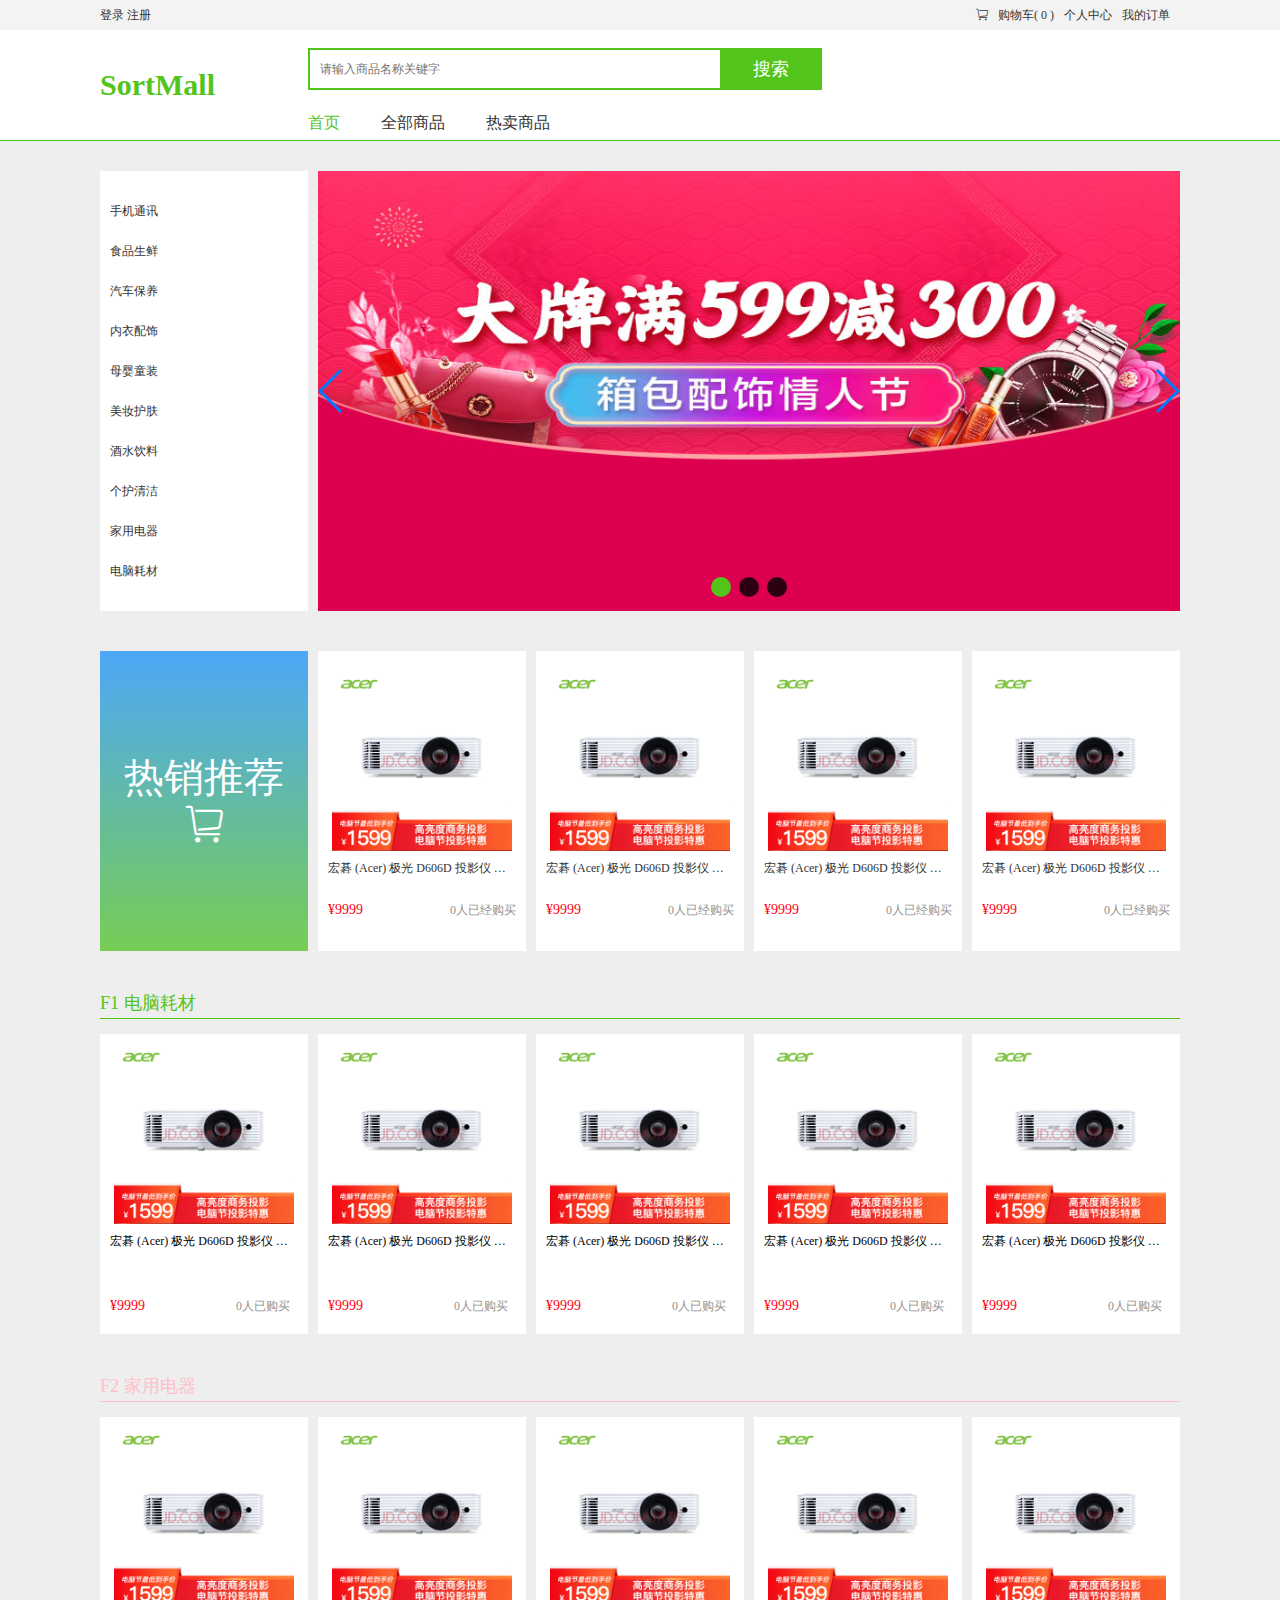
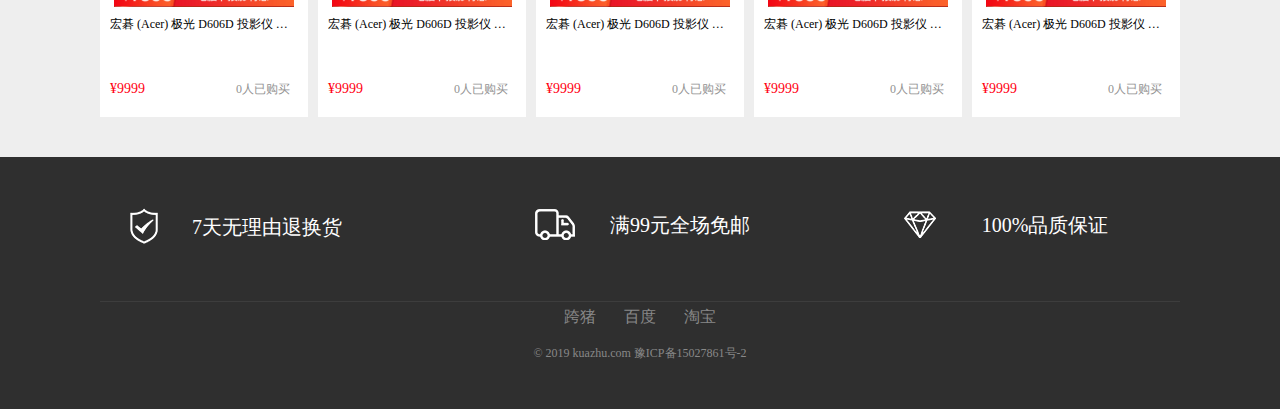
==== index.html @ 1f72d927 "add nothing" ====
<!DOCTYPE html>
<html lang="en">

<head>
    <meta charset="UTF-8">
    <meta name="viewport" content="width=device-width, initial-scale=1.0">
    <title>商城首页</title>
    <link rel="stylesheet" href="./css/rest.css">
    <link rel="stylesheet" href="./css/common.css">
    <link rel="stylesheet" href="./css/index.css">
    <link rel="stylesheet" href="./font_1963752_jyu4aurwv1/iconfont.css">
</head>

<body>
    <!-- 顶部start -->
    <div class="top">
        <div class="topin w">
            <div class="not-login"><a href="#" class="link">登录 </a><a href="#" class="link">注册</a></div>
            <ul class="nav-list">
                <li class="nav-item">
                    <a href="#" class="link"><i class="iconfont shop-car">&#xe619;</i>购物车( <span
                            class="content">0</span> )</a>
                </li>
                <li class="nav-item">
                    <a href="#" class="link">个人中心</a>
                </li>
                <li class="nav-item">
                    <a href="#" class="link">我的订单</a>
                </li>
            </ul>
        </div>
    </div>
    <!-- 顶部end -->
    <!-- 头部start -->
    <div class="head">
        <div class="w">
            <div class="logo clo-1">
                <h1>
                    <a href="#" class="link">SortMall</a>
                </h1>
            </div>
            <div class="head-right clo-4">
                <div class="serach-box clearfix">
                    <div class="search-input"><input type="text" placeholder="请输入商品名称关键字">
                        <div class="search-btn">搜索</div>
                    </div>
                </div>
                <ul class="nav-list">
                    <li class="nav-item">
                        <a href="#" class="link active">首页</a>
                    </li>
                    <li class="nav-item">
                        <a href="#" class="link">全部商品</a>
                    </li>
                    <li class="nav-item">
                        <a href="#" class="link">热卖商品</a>
                    </li>
                </ul>
            </div>

        </div>
    </div>
    <!-- 头部start -->
    <!-- 焦点区域start -->
    <div class="focus w">
        <div class="aside clo-1">
            <ul class="nav-list">
                <li class="nav-item">
                    <a href="#" class="link"> 手机通讯</a>
                </li>
                <li class="nav-item">
                    <a href="#" class="link">食品生鲜 </a>
                </li>
                <li class="nav-item">
                    <a href="#" class="link">汽车保养</a>
                </li>
                <li class="nav-item">
                    <a href="#" class="link">内衣配饰</a>
                </li>
                <li class="nav-item">
                    <a href="#" class="link">母婴童装</a>
                </li>
                <li class="nav-item">
                    <a href="#" class="link">美妆护肤</a>
                </li>
                <li class="nav-item">
                    <a href="#" class="link">酒水饮料</a>
                </li>
                <li class="nav-item">
                    <a href="#" class="link">个护清洁</a>
                </li>
                <li class="nav-item">
                    <a href="#" class="link">家用电器</a>
                </li>
                <li class="nav-item">
                    <a href="#" class="link">电脑耗材</a>
                </li>
            </ul>
        </div>
        <div class="solidshow clo-4">
            <a href="#"><img src="./images/solid1.jpg" alt=""><img src="./images/solid2.jpg" alt=""><img
                    src="./images/solid3.jpg" alt=""></a>
            <div class="prev"></div>
            <div class="next"></div>
            <div class="box"><span class="active"></span><span></span><span></span></div>
        </div>
    </div>
    <!-- 焦点区域end -->
    <!-- 热销区域start -->
    <div class="hot w">
        <div class="hot-left clo-1">
            <h2>热销推荐</h2>
            <i class="iconfont shop-car">&#xe619;</i>
        </div>
        <ul class="product-list clo-4">
            <li class="product-item clo-1">
                <a href="#" class=""><img src="./images/acer.jpg" alt="">
                    <p class="product-name">宏碁 (Acer) 极光 D606D 投影仪 投影机办公（普清 3500流明 标配HDMI 梯形校正 商用机皇新升级 白天直投）
                    </p>
                    <p class="product-price-box"><span class="product-price">&yen;9999</span><span
                            class="product-num">0人已经购买</span></p>
                </a>
            </li>
            <li class="product-item clo-1">
                <a href="#" class=""><img src="./images/acer.jpg" alt="">
                    <p class="product-name">宏碁 (Acer) 极光 D606D 投影仪 投影机办公（普清 3500流明 标配HDMI 梯形校正 商用机皇新升级 白天直投）
                    </p>
                    <p class="product-price-box"><span class="product-price">&yen;9999</span><span
                            class="product-num">0人已经购买</span></p>
                </a>
            </li>
            <li class="product-item clo-1">
                <a href="#" class=""><img src="./images/acer.jpg" alt="">
                    <p class="product-name">宏碁 (Acer) 极光 D606D 投影仪 投影机办公（普清 3500流明 标配HDMI 梯形校正 商用机皇新升级 白天直投）
                    </p>
                    <p class="product-price-box"><span class="product-price">&yen;9999</span><span
                            class="product-num">0人已经购买</span></p>
                </a>
            </li>
            <li class="product-item clo-1">
                <a href="#" class=""><img src="./images/acer.jpg" alt="">
                    <p class="product-name">宏碁 (Acer) 极光 D606D 投影仪 投影机办公（普清 3500流明 标配HDMI 梯形校正 商用机皇新升级 白天直投）
                    </p>
                    <p class="product-price-box"><span class="product-price">&yen;9999</span><span
                            class="product-num">0人已经购买</span></p>
                </a>
            </li>
        </ul>
    </div>
    <!-- 热销区域end -->
    <!-- 楼层区域start -->
    <div class="floor w clearfix">
        <div class="f1 clearfix f">
            <div class="floor-title">
                <a href="#" class="link">
                    <h2>F1 电脑耗材</h2>
                </a>
            </div>
            <ul class="floor-list ">
                <li class="floor-item clo-1">
                    <a href="#"><img src="./images/acer.jpg" alt=""></a>
                    <p class="product-name">宏碁 (Acer) 极光 D606D 投影仪 投影机办公（普清 3500流明 标配HDMI 梯形校正 商用机皇新升级 白天直投）</p>
                    <p class="product-price-box"><span class="product-price">&yen;9999</span><span
                            class="product-num">0人已购买</span></p>
                </li>
                <li class="floor-item clo-1">
                    <a href="#"><img src="./images/acer.jpg" alt=""></a>
                    <p class="product-name">宏碁 (Acer) 极光 D606D 投影仪 投影机办公（普清 3500流明 标配HDMI 梯形校正 商用机皇新升级 白天直投）</p>
                    <p class="product-price-box"><span class="product-price">&yen;9999</span><span
                            class="product-num">0人已购买</span></p>
                </li>
                <li class="floor-item clo-1">
                    <a href="#"><img src="./images/acer.jpg" alt=""></a>
                    <p class="product-name">宏碁 (Acer) 极光 D606D 投影仪 投影机办公（普清 3500流明 标配HDMI 梯形校正 商用机皇新升级 白天直投）</p>
                    <p class="product-price-box"><span class="product-price">&yen;9999</span><span
                            class="product-num">0人已购买</span></p>
                </li>
                <li class="floor-item clo-1">
                    <a href="#"><img src="./images/acer.jpg" alt=""></a>
                    <p class="product-name">宏碁 (Acer) 极光 D606D 投影仪 投影机办公（普清 3500流明 标配HDMI 梯形校正 商用机皇新升级 白天直投）</p>
                    <p class="product-price-box"><span class="product-price">&yen;9999</span><span
                            class="product-num">0人已购买</span></p>
                </li>
                <li class="floor-item clo-1">
                    <a href="#"><img src="./images/acer.jpg" alt=""></a>
                    <p class="product-name">宏碁 (Acer) 极光 D606D 投影仪 投影机办公（普清 3500流明 标配HDMI 梯形校正 商用机皇新升级 白天直投）</p>
                    <p class="product-price-box"><span class="product-price">&yen;9999</span><span
                            class="product-num">0人已购买</span></p>
                </li>
            </ul>
        </div>
        <div class="f2 f">
            <div class="floor-title">
                <a href="#" class="link">
                    <h2>F2 家用电器</h2>
                </a>
            </div>
            <ul class="floor-list ">
                <li class="floor-item clo-1">
                    <a href="#"><img src="./images/acer.jpg" alt=""></a>
                    <p class="product-name">宏碁 (Acer) 极光 D606D 投影仪 投影机办公（普清 3500流明 标配HDMI 梯形校正 商用机皇新升级 白天直投）</p>
                    <p class="product-price-box"><span class="product-price">&yen;9999</span><span
                            class="product-num">0人已购买</span></p>
                </li>
                <li class="floor-item clo-1">
                    <a href="#"><img src="./images/acer.jpg" alt=""></a>
                    <p class="product-name">宏碁 (Acer) 极光 D606D 投影仪 投影机办公（普清 3500流明 标配HDMI 梯形校正 商用机皇新升级 白天直投）</p>
                    <p class="product-price-box"><span class="product-price">&yen;9999</span><span
                            class="product-num">0人已购买</span></p>
                </li>
                <li class="floor-item clo-1">
                    <a href="#"><img src="./images/acer.jpg" alt=""></a>
                    <p class="product-name">宏碁 (Acer) 极光 D606D 投影仪 投影机办公（普清 3500流明 标配HDMI 梯形校正 商用机皇新升级 白天直投）</p>
                    <p class="product-price-box"><span class="product-price">&yen;9999</span><span
                            class="product-num">0人已购买</span></p>
                </li>
                <li class="floor-item clo-1">
                    <a href="#"><img src="./images/acer.jpg" alt=""></a>
                    <p class="product-name">宏碁 (Acer) 极光 D606D 投影仪 投影机办公（普清 3500流明 标配HDMI 梯形校正 商用机皇新升级 白天直投）</p>
                    <p class="product-price-box"><span class="product-price">&yen;9999</span><span
                            class="product-num">0人已购买</span></p>
                </li>
                <li class="floor-item clo-1">
                    <a href="#"><img src="./images/acer.jpg" alt=""></a>
                    <p class="product-name">宏碁 (Acer) 极光 D606D 投影仪 投影机办公（普清 3500流明 标配HDMI 梯形校正 商用机皇新升级 白天直投）</p>
                    <p class="product-price-box"><span class="product-price">&yen;9999</span><span
                            class="product-num">0人已购买</span></p>
                </li>
            </ul>
        </div>
    </div>
    <!-- 楼层区域end -->
    <!-- 底部区域start -->
    <div class="footer">
        <div class="wrap w">
            <div class="wrap-top"><span class="icon1">7天无理由退换货</span><span class="icon2">满99元全场免邮</span><span
                    class="icon3">100%品质保证</span></div>
            <div class="wrap-bottom">
                <div class="links">
                    <a href="#" class="link">跨猪</a>
                    <a href="#" class="link">百度</a>
                    <a href="#" class="link">淘宝</a>
                </div>
                <div class="copyright">
                    © 2019 kuazhu.com 豫ICP备15027861号-2
                </div>
            </div>
        </div>
    </div>
    <!-- 底部区域end -->
</body>

</html>
---- css/rest.css ----
html {
    color: #000;
    background: #FFF
}

body,
div,
dl,
dt,
dd,
ul,
ol,
li,
h1,
h2,
h3,
h4,
h5,
h6,
pre,
code,
form,
fieldset,
legend,
input,
textarea,
p,
blockquote,
th,
td {
    margin: 0;
    padding: 0
}

table {
    border-collapse: collapse;
    border-spacing: 0
}

fieldset,
img {
    border: 0
}

address,
caption,
cite,
code,
dfn,
em,
strong,
th,
var {
    font-style: normal;
    font-weight: normal
}

ol,
ul {
    list-style: none
}

caption,
th {
    text-align: left
}

h1,
h2,
h3,
h4,
h5,
h6 {
    font-size: 100%;
    font-weight: normal
}

q:before,
q:after {
    content: ''
}

abbr,
acronym {
    border: 0;
    font-variant: normal
}

sup {
    vertical-align: text-top
}

sub {
    vertical-align: text-bottom
}

input,
textarea,
select {
    font-family: inherit;
    font-size: inherit;
    font-weight: inherit
}

input,
textarea,
select {
    *font-size: 100%
}

legend {
    color: #000
}

#yui3-css-stamp.cssreset {
    display: none
}
---- css/common.css ----
/* 版心 */

.w {
    margin: 0 auto;
    width: 1080px;
}

.clearfix::after {
    content: '';
    display: block;
    height: 0;
    clear: both;
    visibility: hidden;
}

.clearfix {
    *zoom: 1;
}
/* 背景色 */

body {
    background-color: #eeeeee;
    font-size: 12px;
}


/* 链接a的样式 */

.link {
    color: #333333;
    text-decoration: none;
}

.link:hover {
    color: #1890ff;
}

.clo-1 {
    width: 208px;
}

.clo-gap {
    margin-left: 10px;
}

.clo-4 {
    width: 862px;
}
---- css/index.css ----
/* 顶部start */

.top {
    height: 30px;
    line-height: 30px;
    background-color: #f3f3f3;
}

.top .not-login {
    float: left;
}

.top .nav-list {
    float: right;
}

.top .nav-list .nav-item {
    float: left;
    margin-right: 10px;
}

.top .nav-list .nav-item .shop-car {
    margin-right: 10px;
    font-size: 12px;
}


/* 顶部end */


/* 头部start  */

.head {
    height: 110px;
    border-bottom: 1px solid #52c41a;
    background-color: #fff;
}

.head .logo {
    float: left;
    line-height: 110px;
}

.head .logo h1 {
    height: 110px;
}

.head .logo h1 a {
    font-size: 30px;
    font-weight: bold;
    color: #52c41a;
}

.head .head-right {
    float: left;
    height: 110px;
}

.head .serach-box {
    margin-top: 18px;
    width: 514px;
    height: 42px;
}

.head .serach-box .search-input input {
    float: left;
    padding-left: 10px;
    width: 400px;
    height: 38px;
    border: 2px solid #52c41a;
    border-right: 0;
    outline: none;
}

.head .serach-box .search-input .search-btn {
    float: right;
    width: 102px;
    height: 42px;
    line-height: 42px;
    font-size: 18px;
    text-align: center;
    color: #fff;
    background-color: #52c41a;
    cursor: pointer;
}

.head .serach-box .search-input .search-btn:hover {
    opacity: .6;
}

.head .nav-list .nav-item {
    float: left;
    margin-top: 23px;
    margin-right: 41px;
}
.head .nav-list .nav-item .active{
    color: #52c41a;
}
.head .nav-list .nav-item a {
    font-size: 16px;
    color: #333333;
}


/* 头部end  */


/* 焦点区域start */

.focus {
    margin-top: 30px;
    height: 440px;
    box-sizing: border-box;
    overflow: hidden;
}

.focus .aside {
    float: left;
    height: 440px;
    background-color: #fff;
}

.focus .aside .nav-list {
    margin-top: 20px;
}

.focus .aside .nav-list .nav-item {
    height: 40px;
    line-height: 40px;
}

.focus .aside .nav-list .nav-item a {
    margin-left: 10px;
}

.focus .aside .nav-list .nav-item:hover {
    background-color: #dddddd;
}

.focus .solidshow {
    position: relative;
    float: right;
    height: 440px;
    background-color: aqua;
}

.focus .solidshow img {
    width: 100%;
    height: 100%;
}

.focus .solidshow .prev {
    position: absolute;
    top: 50%;
    margin-top: -22px;
    left: 0;
    width: 27px;
    height: 44px;
    background-image: url(../images/prev.svg);
    cursor: pointer;
}

.focus .solidshow .next {
    position: absolute;
    top: 50%;
    margin-top: -22px;
    right: 0;
    width: 27px;
    height: 44px;
    background-image: url(../images/next.svg);
    cursor: pointer;
}

.focus .solidshow .box {
    position: absolute;
    left: 50%;
    margin-left: -42px;
    bottom: 10px;
    width: 84px;
    height: 24px;
}

.focus .solidshow .box span {
    display: inline-block;
    margin: 0 4px;
    width: 20px;
    height: 20px;
    border-radius: 50%;
    /* background-color: royalblue; */
    background-color: rgba(0, 0, 0, .8);
    cursor: pointer;
}

.focus .solidshow .box .active {
    background-color: #52c41a;
}


/* 焦点区域end */


/* 热销区域start */

.hot {
    margin-top: 40px;
    height: 300px;
    margin-bottom: 40px;
}

.hot .hot-left {
    float: left;
    height: 300px;
    text-align: center;
    background-image: linear-gradient(#4ea7f7, #77cd54);
    cursor: pointer;
}

.hot .hot-left h2 {
    margin-top: 99px;
    font-size: 40px;
    color: #fff;
}

.hot .hot-left .shop-car {
    font-size: 37px;
    color: #fff;
}

.hot .product-list {
    float: left;
    margin-left: 10px;
    text-align: center;
    height: 300px;
}

.hot .product-list .product-item {
    float: left;
    margin-right: 10px;
    padding: 20px 10px;
    height: 300px;
    box-sizing: border-box;
    background-color: #fff;
    transition: all 0.3s;
}

.hot .product-list .product-item:hover {
    box-shadow: 0 2px 8px rgba(0, 0, 0, 0.15);
}

.hot .product-list .product-item:last-child {
    margin-right: 0;
}

.hot .product-list a {
    text-decoration: none;
    color: #333333;
}

.hot .product-list img {
    width: 180px;
    height: 180px;
}

.hot .product-list .product-name {
    margin-top: 5px;
    width: 180px;
    white-space: nowrap;
    overflow: hidden;
    text-overflow: ellipsis;
}

.hot .product-list .product-price-box {
    margin-top: 25px;
}

.hot .product-list .product-price-box .product-price {
    float: left;
    font-size: 14px;
    color: #ff0011;
}

.hot .product-list .product-price-box .product-num {
    float: right;
    font-size: 12px;
    color: #929292;
}


/* 热销区域end */


/* 楼层区域start */

.floor {
    margin-bottom: 40px;
}

.floor .f1,
.floor .f2 {
    margin-bottom: 40px;
}

.floor .floor-title h2 {
    margin-bottom: 15px;
    height: 27px;
    font-size: 18px;
}

.floor .f:nth-child(odd) h2 {
    color: #52c41a;
    border-bottom: 1px solid #52c41a;
}

.floor .f:nth-child(even) h2 {
    color: pink;
    border-bottom: 1px solid pink;
}

.floor .floor-list .floor-item {
    float: left;
    margin-right: 10px;
    padding: 10px;
    height: 300px;
    text-align: center;
    box-sizing: border-box;
    background-color: #fff;
}

.floor .floor-list .floor-item:last-child {
    margin-right: 0;
}

.floor .floor-list .floor-item:hover {
    box-shadow: 0 2px 8px rgba(0, 0, 0, 0.15);
}

.floor .floor-list .floor-item img {
    width: 180px;
    height: 180px;
}

.floor .floor-list .floor-item .product-name {
    margin-top: 5px;
    /* margin-left: 5px; */
    height: 40px;
    width: 180px;
    white-space: nowrap;
    text-overflow: ellipsis;
    overflow: hidden;
}

.floor .floor-list .floor-item .product-price-box {
    margin-top: 25px;
    width: 180px;
}

.floor .floor-list .floor-item .product-price-box .product-price {
    float: left;
    font-size: 14px;
    color: #ff0011;
}

.floor .floor-list .floor-item .product-price-box .product-num {
    float: right;
    font-size: 12px;
    color: #929292;
}


/* 楼层区域end */


/* 底部区域start */

.footer {
    height: 252px;
    background-color: #2f2f2f;
}

.footer .wrap .wrap-top {
    position: relative;
    height: 144px;
    font-size: 20px;
    color: #fff;
    border-bottom: 1px solid #3d3d3d;
}

.footer .wrap .wrap-top .icon1 {
    position: absolute;
    padding-left: 32px;
    top: 50%;
    margin-top: -21px;
    left: 30px;
    text-align: center;
    width: 210px;
    height: 39px;
    line-height: 39px;
    background-image: url(../images/icon.png);
    background-repeat: no-repeat;
    background-position: 0 -2px;
}

.footer .wrap .wrap-top .icon2 {
    padding-left: 40px;
    position: absolute;
    top: 50%;
    margin-top: -21px;
    left: 50%;
    margin-left: -105px;
    text-align: center;
    width: 210px;
    height: 34px;
    line-height: 34px;
    background-image: url(../images/icon.png);
    background-repeat: no-repeat;
    background-position: 0 -44px;
}

.footer .wrap .wrap-top .icon3 {
    padding-left: 36px;
    position: absolute;
    top: 50%;
    margin-top: -21px;
    right: 30px;
    text-align: center;
    width: 210px;
    height: 34px;
    line-height: 34px;
    background-image: url(../images/icon.png);
    background-repeat: no-repeat;
    background-position: 0 -84px;
}

.footer .wrap .links {
    margin-top: 5px;
    margin-bottom: 17px;
    text-align: center;
    font-size: 16px;
    overflow: hidden;
}

.footer .wrap .links a {
    margin: 0px 12px;
    color: #888888;
}

.footer .wrap .copyright {
    text-align: center;
    font-size: 12px;
    color: #888888;
}


/* 底部区域end */
---- font_1963752_jyu4aurwv1/iconfont.css ----
@font-face {font-family: "iconfont";
  src: url('iconfont.eot?t=1595653419199'); /* IE9 */
  src: url('iconfont.eot?t=1595653419199#iefix') format('embedded-opentype'), /* IE6-IE8 */
  url('[data-uri]') format('woff2'),
  url('iconfont.woff?t=1595653419199') format('woff'),
  url('iconfont.ttf?t=1595653419199') format('truetype'), /* chrome, firefox, opera, Safari, Android, iOS 4.2+ */
  url('iconfont.svg?t=1595653419199#iconfont') format('svg'); /* iOS 4.1- */
}

.iconfont {
  font-family: "iconfont" !important;
  font-size: 16px;
  font-style: normal;
  -webkit-font-smoothing: antialiased;
  -moz-osx-font-smoothing: grayscale;
}

.icon-loufang:before {
  content: "\e64f";
}

.icon-lajitong:before {
  content: "\e62b";
}

.icon-richscan_icon:before {
  content: "\e661";
}

.icon-dayuhao:before {
  content: "\e626";
}

.icon-xiaoyuhao:before {
  content: "\e628";
}

.icon-chenggong:before {
  content: "\e62f";
}

.icon-zhifubao:before {
  content: "\e68a";
}

.icon-shezhi:before {
  content: "\e60e";
}

.icon-dingwei:before {
  content: "\e627";
}

.icon-shangchuan:before {
  content: "\e604";
}

.icon-zhifubao1:before {
  content: "\e607";
}

.icon-3:before {
  content: "\e648";
}

.icon-shijianzhongbiao:before {
  content: "\e810";
}

.icon-wuliuqiache:before {
  content: "\e820";
}

.icon-suo:before {
  content: "\e644";
}

.icon-fl-renyuan:before {
  content: "\e625";
}

.icon-lv_zuanshi:before {
  content: "\e600";
}

.icon-anquandunpai:before {
  content: "\e635";
}

.icon-renminbi:before {
  content: "\e76d";
}

.icon-duanxinguanli:before {
  content: "\e60a";
}

.icon-gou_wu_che2:before {
  content: "\e619";
}

.icon-ding_huabanfuben:before {
  content: "\e61e";
}

.icon-jiantou_xiangshang:before {
  content: "\e6ec";
}
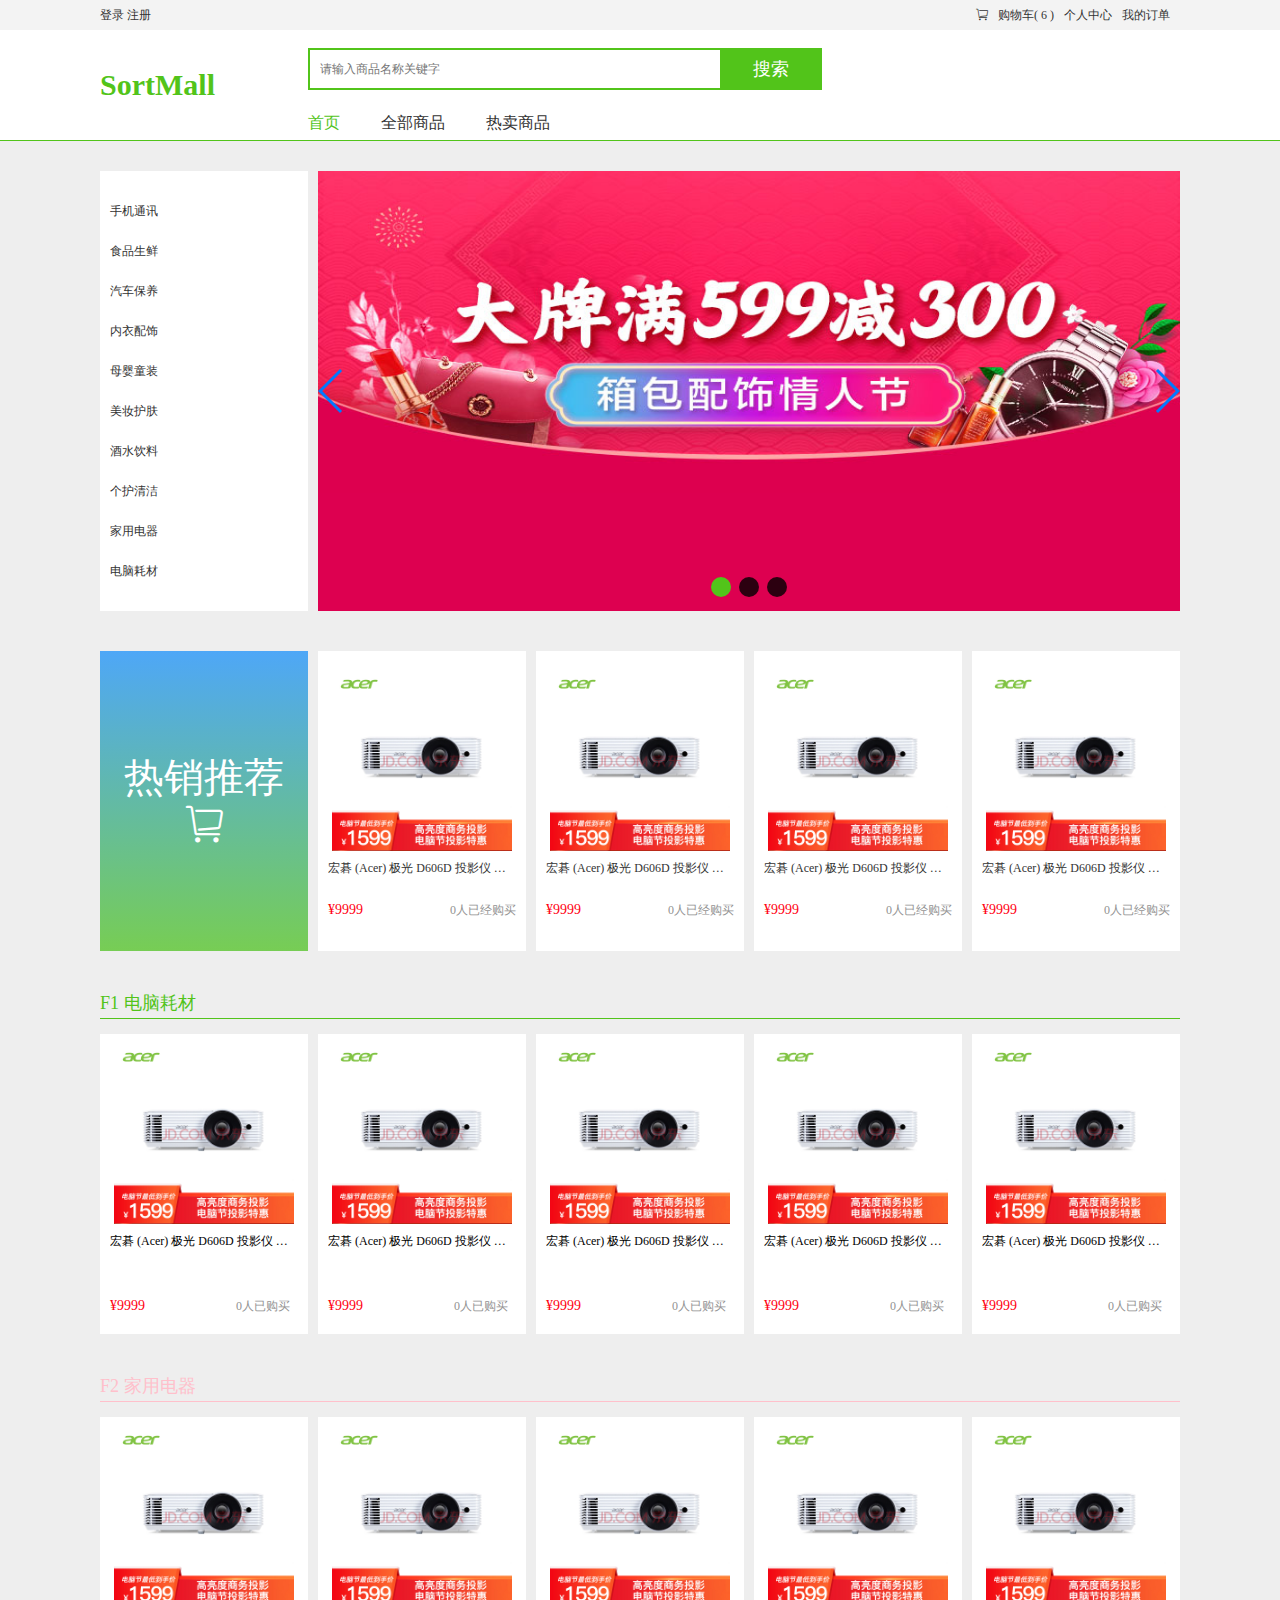
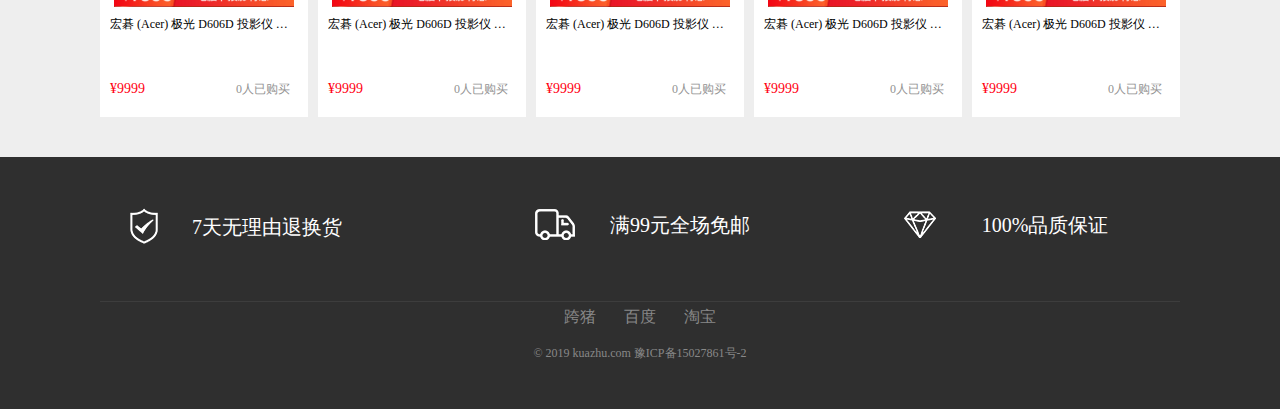
==== commit 550f0192: "add ajax&mock" ====
--- a/index.html
+++ b/index.html
@@ -98,8 +98,7 @@
             </ul>
         </div>
         <div class="solidshow clo-4">
-            <a href="#"><img src="./images/solid1.jpg" alt=""><img src="./images/solid2.jpg" alt=""><img
-                    src="./images/solid3.jpg" alt=""></a>
+            <a href="#"><img src="./images/solid1.jpg" alt=""><img src="./images/solid2.jpg" alt=""><img src="./images/solid3.jpg" alt=""></a>
             <div class="prev"></div>
             <div class="next"></div>
             <div class="box"><span class="active"></span><span></span><span></span></div>
@@ -117,32 +116,28 @@
                 <a href="#" class=""><img src="./images/acer.jpg" alt="">
                     <p class="product-name">宏碁 (Acer) 极光 D606D 投影仪 投影机办公（普清 3500流明 标配HDMI 梯形校正 商用机皇新升级 白天直投）
                     </p>
-                    <p class="product-price-box"><span class="product-price">&yen;9999</span><span
-                            class="product-num">0人已经购买</span></p>
-                </a>
-            </li>
-            <li class="product-item clo-1">
-                <a href="#" class=""><img src="./images/acer.jpg" alt="">
-                    <p class="product-name">宏碁 (Acer) 极光 D606D 投影仪 投影机办公（普清 3500流明 标配HDMI 梯形校正 商用机皇新升级 白天直投）
-                    </p>
-                    <p class="product-price-box"><span class="product-price">&yen;9999</span><span
-                            class="product-num">0人已经购买</span></p>
-                </a>
-            </li>
-            <li class="product-item clo-1">
-                <a href="#" class=""><img src="./images/acer.jpg" alt="">
-                    <p class="product-name">宏碁 (Acer) 极光 D606D 投影仪 投影机办公（普清 3500流明 标配HDMI 梯形校正 商用机皇新升级 白天直投）
-                    </p>
-                    <p class="product-price-box"><span class="product-price">&yen;9999</span><span
-                            class="product-num">0人已经购买</span></p>
-                </a>
-            </li>
-            <li class="product-item clo-1">
-                <a href="#" class=""><img src="./images/acer.jpg" alt="">
-                    <p class="product-name">宏碁 (Acer) 极光 D606D 投影仪 投影机办公（普清 3500流明 标配HDMI 梯形校正 商用机皇新升级 白天直投）
-                    </p>
-                    <p class="product-price-box"><span class="product-price">&yen;9999</span><span
-                            class="product-num">0人已经购买</span></p>
+                    <p class="product-price-box"><span class="product-price">&yen;9999</span><span class="product-num">0人已经购买</span></p>
+                </a>
+            </li>
+            <li class="product-item clo-1">
+                <a href="#" class=""><img src="./images/acer.jpg" alt="">
+                    <p class="product-name">宏碁 (Acer) 极光 D606D 投影仪 投影机办公（普清 3500流明 标配HDMI 梯形校正 商用机皇新升级 白天直投）
+                    </p>
+                    <p class="product-price-box"><span class="product-price">&yen;9999</span><span class="product-num">0人已经购买</span></p>
+                </a>
+            </li>
+            <li class="product-item clo-1">
+                <a href="#" class=""><img src="./images/acer.jpg" alt="">
+                    <p class="product-name">宏碁 (Acer) 极光 D606D 投影仪 投影机办公（普清 3500流明 标配HDMI 梯形校正 商用机皇新升级 白天直投）
+                    </p>
+                    <p class="product-price-box"><span class="product-price">&yen;9999</span><span class="product-num">0人已经购买</span></p>
+                </a>
+            </li>
+            <li class="product-item clo-1">
+                <a href="#" class=""><img src="./images/acer.jpg" alt="">
+                    <p class="product-name">宏碁 (Acer) 极光 D606D 投影仪 投影机办公（普清 3500流明 标配HDMI 梯形校正 商用机皇新升级 白天直投）
+                    </p>
+                    <p class="product-price-box"><span class="product-price">&yen;9999</span><span class="product-num">0人已经购买</span></p>
                 </a>
             </li>
         </ul>
@@ -160,32 +155,27 @@
                 <li class="floor-item clo-1">
                     <a href="#"><img src="./images/acer.jpg" alt=""></a>
                     <p class="product-name">宏碁 (Acer) 极光 D606D 投影仪 投影机办公（普清 3500流明 标配HDMI 梯形校正 商用机皇新升级 白天直投）</p>
-                    <p class="product-price-box"><span class="product-price">&yen;9999</span><span
-                            class="product-num">0人已购买</span></p>
-                </li>
-                <li class="floor-item clo-1">
-                    <a href="#"><img src="./images/acer.jpg" alt=""></a>
-                    <p class="product-name">宏碁 (Acer) 极光 D606D 投影仪 投影机办公（普清 3500流明 标配HDMI 梯形校正 商用机皇新升级 白天直投）</p>
-                    <p class="product-price-box"><span class="product-price">&yen;9999</span><span
-                            class="product-num">0人已购买</span></p>
-                </li>
-                <li class="floor-item clo-1">
-                    <a href="#"><img src="./images/acer.jpg" alt=""></a>
-                    <p class="product-name">宏碁 (Acer) 极光 D606D 投影仪 投影机办公（普清 3500流明 标配HDMI 梯形校正 商用机皇新升级 白天直投）</p>
-                    <p class="product-price-box"><span class="product-price">&yen;9999</span><span
-                            class="product-num">0人已购买</span></p>
-                </li>
-                <li class="floor-item clo-1">
-                    <a href="#"><img src="./images/acer.jpg" alt=""></a>
-                    <p class="product-name">宏碁 (Acer) 极光 D606D 投影仪 投影机办公（普清 3500流明 标配HDMI 梯形校正 商用机皇新升级 白天直投）</p>
-                    <p class="product-price-box"><span class="product-price">&yen;9999</span><span
-                            class="product-num">0人已购买</span></p>
-                </li>
-                <li class="floor-item clo-1">
-                    <a href="#"><img src="./images/acer.jpg" alt=""></a>
-                    <p class="product-name">宏碁 (Acer) 极光 D606D 投影仪 投影机办公（普清 3500流明 标配HDMI 梯形校正 商用机皇新升级 白天直投）</p>
-                    <p class="product-price-box"><span class="product-price">&yen;9999</span><span
-                            class="product-num">0人已购买</span></p>
+                    <p class="product-price-box"><span class="product-price">&yen;9999</span><span class="product-num">0人已购买</span></p>
+                </li>
+                <li class="floor-item clo-1">
+                    <a href="#"><img src="./images/acer.jpg" alt=""></a>
+                    <p class="product-name">宏碁 (Acer) 极光 D606D 投影仪 投影机办公（普清 3500流明 标配HDMI 梯形校正 商用机皇新升级 白天直投）</p>
+                    <p class="product-price-box"><span class="product-price">&yen;9999</span><span class="product-num">0人已购买</span></p>
+                </li>
+                <li class="floor-item clo-1">
+                    <a href="#"><img src="./images/acer.jpg" alt=""></a>
+                    <p class="product-name">宏碁 (Acer) 极光 D606D 投影仪 投影机办公（普清 3500流明 标配HDMI 梯形校正 商用机皇新升级 白天直投）</p>
+                    <p class="product-price-box"><span class="product-price">&yen;9999</span><span class="product-num">0人已购买</span></p>
+                </li>
+                <li class="floor-item clo-1">
+                    <a href="#"><img src="./images/acer.jpg" alt=""></a>
+                    <p class="product-name">宏碁 (Acer) 极光 D606D 投影仪 投影机办公（普清 3500流明 标配HDMI 梯形校正 商用机皇新升级 白天直投）</p>
+                    <p class="product-price-box"><span class="product-price">&yen;9999</span><span class="product-num">0人已购买</span></p>
+                </li>
+                <li class="floor-item clo-1">
+                    <a href="#"><img src="./images/acer.jpg" alt=""></a>
+                    <p class="product-name">宏碁 (Acer) 极光 D606D 投影仪 投影机办公（普清 3500流明 标配HDMI 梯形校正 商用机皇新升级 白天直投）</p>
+                    <p class="product-price-box"><span class="product-price">&yen;9999</span><span class="product-num">0人已购买</span></p>
                 </li>
             </ul>
         </div>
@@ -199,32 +189,27 @@
                 <li class="floor-item clo-1">
                     <a href="#"><img src="./images/acer.jpg" alt=""></a>
                     <p class="product-name">宏碁 (Acer) 极光 D606D 投影仪 投影机办公（普清 3500流明 标配HDMI 梯形校正 商用机皇新升级 白天直投）</p>
-                    <p class="product-price-box"><span class="product-price">&yen;9999</span><span
-                            class="product-num">0人已购买</span></p>
-                </li>
-                <li class="floor-item clo-1">
-                    <a href="#"><img src="./images/acer.jpg" alt=""></a>
-                    <p class="product-name">宏碁 (Acer) 极光 D606D 投影仪 投影机办公（普清 3500流明 标配HDMI 梯形校正 商用机皇新升级 白天直投）</p>
-                    <p class="product-price-box"><span class="product-price">&yen;9999</span><span
-                            class="product-num">0人已购买</span></p>
-                </li>
-                <li class="floor-item clo-1">
-                    <a href="#"><img src="./images/acer.jpg" alt=""></a>
-                    <p class="product-name">宏碁 (Acer) 极光 D606D 投影仪 投影机办公（普清 3500流明 标配HDMI 梯形校正 商用机皇新升级 白天直投）</p>
-                    <p class="product-price-box"><span class="product-price">&yen;9999</span><span
-                            class="product-num">0人已购买</span></p>
-                </li>
-                <li class="floor-item clo-1">
-                    <a href="#"><img src="./images/acer.jpg" alt=""></a>
-                    <p class="product-name">宏碁 (Acer) 极光 D606D 投影仪 投影机办公（普清 3500流明 标配HDMI 梯形校正 商用机皇新升级 白天直投）</p>
-                    <p class="product-price-box"><span class="product-price">&yen;9999</span><span
-                            class="product-num">0人已购买</span></p>
-                </li>
-                <li class="floor-item clo-1">
-                    <a href="#"><img src="./images/acer.jpg" alt=""></a>
-                    <p class="product-name">宏碁 (Acer) 极光 D606D 投影仪 投影机办公（普清 3500流明 标配HDMI 梯形校正 商用机皇新升级 白天直投）</p>
-                    <p class="product-price-box"><span class="product-price">&yen;9999</span><span
-                            class="product-num">0人已购买</span></p>
+                    <p class="product-price-box"><span class="product-price">&yen;9999</span><span class="product-num">0人已购买</span></p>
+                </li>
+                <li class="floor-item clo-1">
+                    <a href="#"><img src="./images/acer.jpg" alt=""></a>
+                    <p class="product-name">宏碁 (Acer) 极光 D606D 投影仪 投影机办公（普清 3500流明 标配HDMI 梯形校正 商用机皇新升级 白天直投）</p>
+                    <p class="product-price-box"><span class="product-price">&yen;9999</span><span class="product-num">0人已购买</span></p>
+                </li>
+                <li class="floor-item clo-1">
+                    <a href="#"><img src="./images/acer.jpg" alt=""></a>
+                    <p class="product-name">宏碁 (Acer) 极光 D606D 投影仪 投影机办公（普清 3500流明 标配HDMI 梯形校正 商用机皇新升级 白天直投）</p>
+                    <p class="product-price-box"><span class="product-price">&yen;9999</span><span class="product-num">0人已购买</span></p>
+                </li>
+                <li class="floor-item clo-1">
+                    <a href="#"><img src="./images/acer.jpg" alt=""></a>
+                    <p class="product-name">宏碁 (Acer) 极光 D606D 投影仪 投影机办公（普清 3500流明 标配HDMI 梯形校正 商用机皇新升级 白天直投）</p>
+                    <p class="product-price-box"><span class="product-price">&yen;9999</span><span class="product-num">0人已购买</span></p>
+                </li>
+                <li class="floor-item clo-1">
+                    <a href="#"><img src="./images/acer.jpg" alt=""></a>
+                    <p class="product-name">宏碁 (Acer) 极光 D606D 投影仪 投影机办公（普清 3500流明 标配HDMI 梯形校正 商用机皇新升级 白天直投）</p>
+                    <p class="product-price-box"><span class="product-price">&yen;9999</span><span class="product-num">0人已购买</span></p>
                 </li>
             </ul>
         </div>
@@ -233,8 +218,7 @@
     <!-- 底部区域start -->
     <div class="footer">
         <div class="wrap w">
-            <div class="wrap-top"><span class="icon1">7天无理由退换货</span><span class="icon2">满99元全场免邮</span><span
-                    class="icon3">100%品质保证</span></div>
+            <div class="wrap-top"><span class="icon1">7天无理由退换货</span><span class="icon2">满99元全场免邮</span><span class="icon3">100%品质保证</span></div>
             <div class="wrap-bottom">
                 <div class="links">
                     <a href="#" class="link">跨猪</a>
@@ -249,5 +233,9 @@
     </div>
     <!-- 底部区域end -->
 </body>
+<script src="./js/utils.js"></script>
+<script src="./libs/mock/mock.js"></script>
+<script src="./mack_data/index.js"></script>
+<script src="./js/index.js"></script>
 
 </html>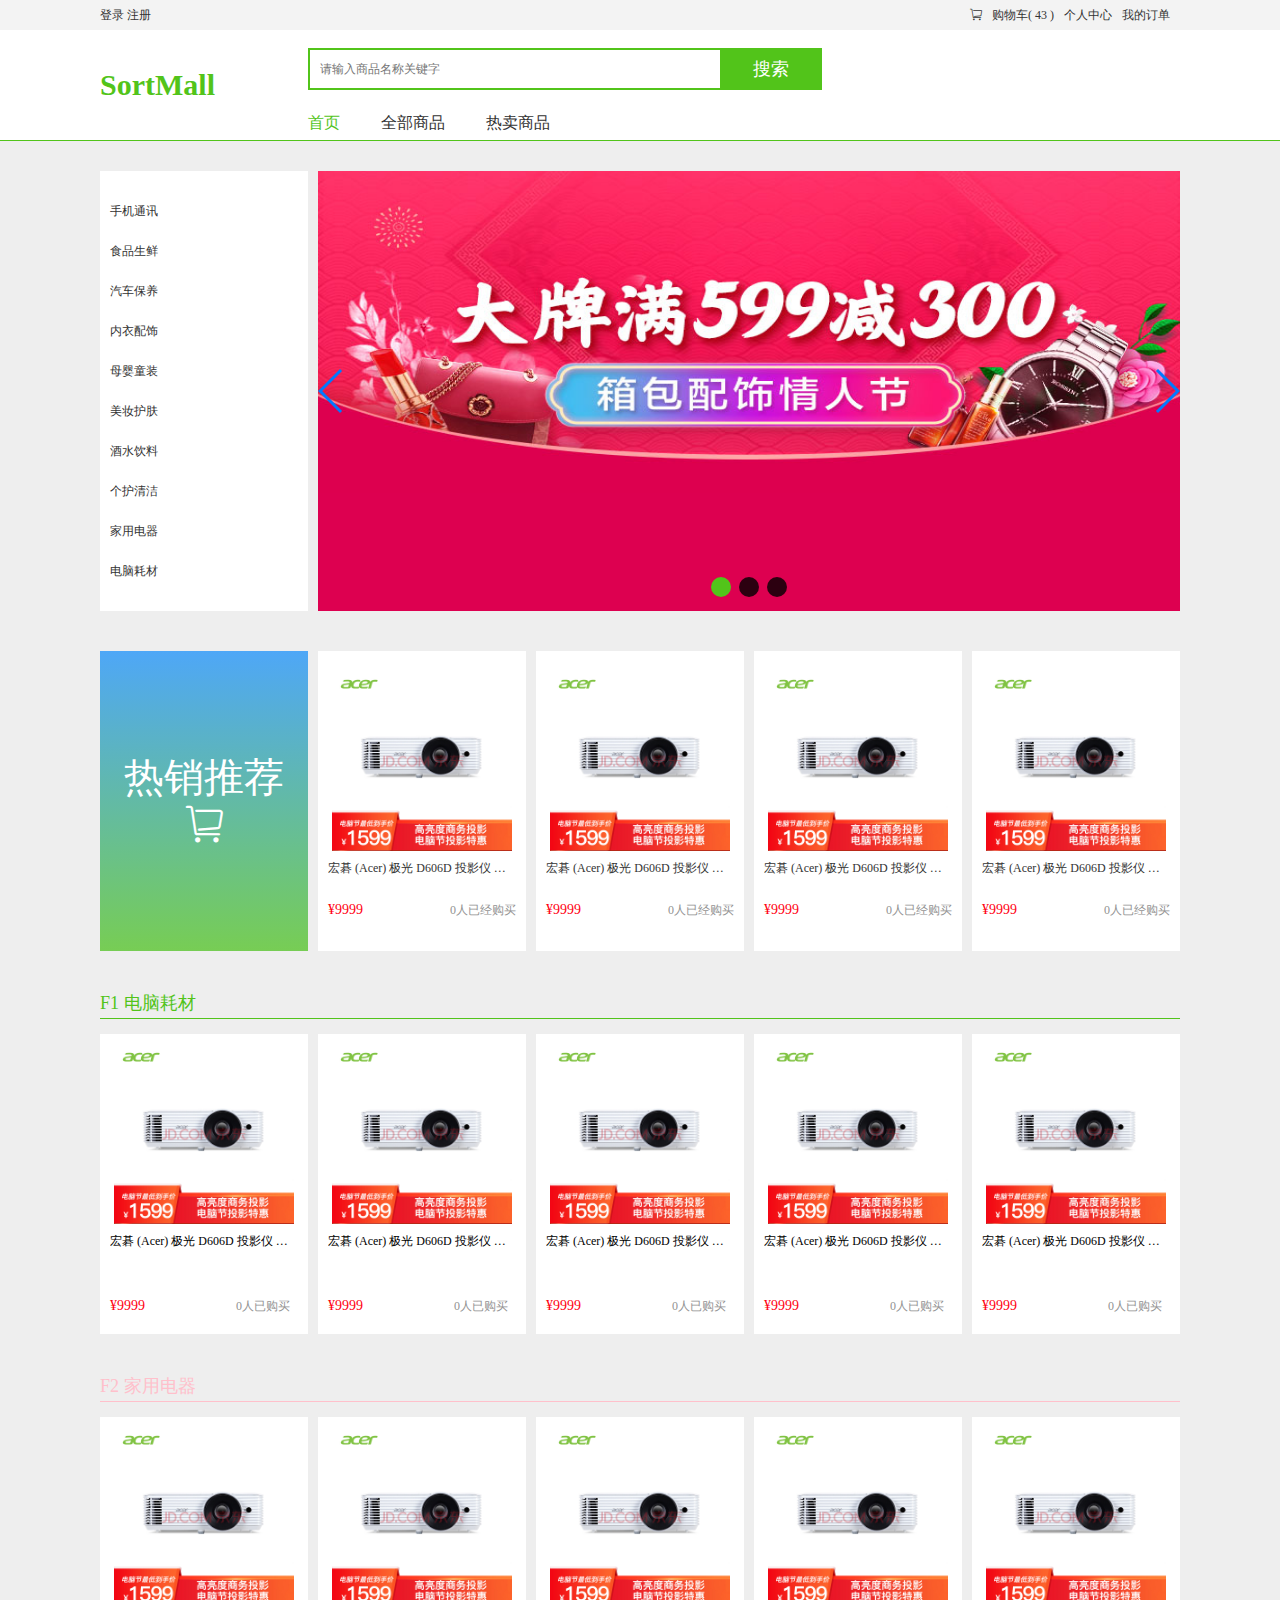
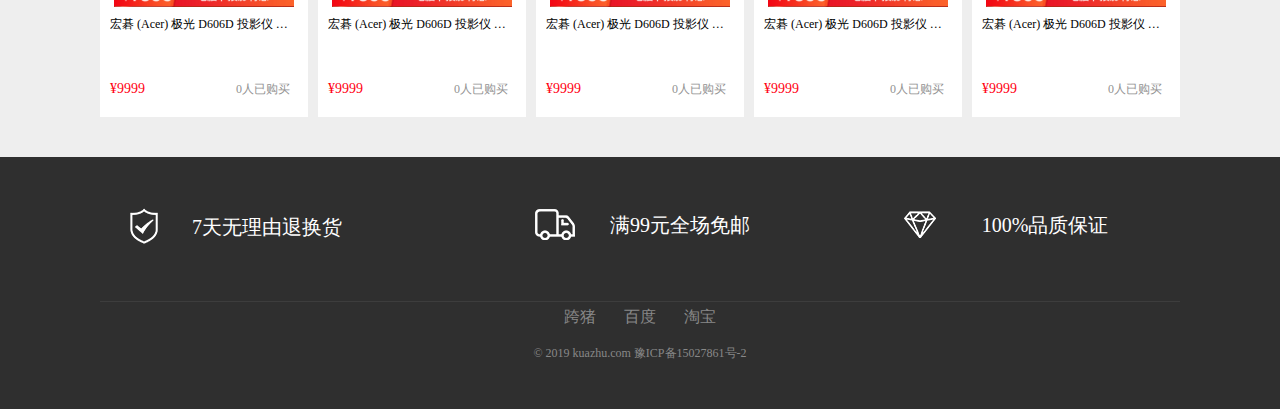
==== commit fcacaffc: "add lunbotudingshi" ====
--- a/index.html
+++ b/index.html
@@ -98,7 +98,8 @@
             </ul>
         </div>
         <div class="solidshow clo-4">
-            <a href="#"><img src="./images/solid1.jpg" alt=""><img src="./images/solid2.jpg" alt=""><img src="./images/solid3.jpg" alt=""></a>
+            <a href="#"><img src="./images/solid1.jpg" alt=""><img src="./images/solid2.jpg" alt=""><img
+                    src="./images/solid3.jpg" alt=""></a>
             <div class="prev"></div>
             <div class="next"></div>
             <div class="box"><span class="active"></span><span></span><span></span></div>
@@ -116,28 +117,32 @@
                 <a href="#" class=""><img src="./images/acer.jpg" alt="">
                     <p class="product-name">宏碁 (Acer) 极光 D606D 投影仪 投影机办公（普清 3500流明 标配HDMI 梯形校正 商用机皇新升级 白天直投）
                     </p>
-                    <p class="product-price-box"><span class="product-price">&yen;9999</span><span class="product-num">0人已经购买</span></p>
-                </a>
-            </li>
-            <li class="product-item clo-1">
-                <a href="#" class=""><img src="./images/acer.jpg" alt="">
-                    <p class="product-name">宏碁 (Acer) 极光 D606D 投影仪 投影机办公（普清 3500流明 标配HDMI 梯形校正 商用机皇新升级 白天直投）
-                    </p>
-                    <p class="product-price-box"><span class="product-price">&yen;9999</span><span class="product-num">0人已经购买</span></p>
-                </a>
-            </li>
-            <li class="product-item clo-1">
-                <a href="#" class=""><img src="./images/acer.jpg" alt="">
-                    <p class="product-name">宏碁 (Acer) 极光 D606D 投影仪 投影机办公（普清 3500流明 标配HDMI 梯形校正 商用机皇新升级 白天直投）
-                    </p>
-                    <p class="product-price-box"><span class="product-price">&yen;9999</span><span class="product-num">0人已经购买</span></p>
-                </a>
-            </li>
-            <li class="product-item clo-1">
-                <a href="#" class=""><img src="./images/acer.jpg" alt="">
-                    <p class="product-name">宏碁 (Acer) 极光 D606D 投影仪 投影机办公（普清 3500流明 标配HDMI 梯形校正 商用机皇新升级 白天直投）
-                    </p>
-                    <p class="product-price-box"><span class="product-price">&yen;9999</span><span class="product-num">0人已经购买</span></p>
+                    <p class="product-price-box"><span class="product-price">&yen;9999</span><span
+                            class="product-num">0人已经购买</span></p>
+                </a>
+            </li>
+            <li class="product-item clo-1">
+                <a href="#" class=""><img src="./images/acer.jpg" alt="">
+                    <p class="product-name">宏碁 (Acer) 极光 D606D 投影仪 投影机办公（普清 3500流明 标配HDMI 梯形校正 商用机皇新升级 白天直投）
+                    </p>
+                    <p class="product-price-box"><span class="product-price">&yen;9999</span><span
+                            class="product-num">0人已经购买</span></p>
+                </a>
+            </li>
+            <li class="product-item clo-1">
+                <a href="#" class=""><img src="./images/acer.jpg" alt="">
+                    <p class="product-name">宏碁 (Acer) 极光 D606D 投影仪 投影机办公（普清 3500流明 标配HDMI 梯形校正 商用机皇新升级 白天直投）
+                    </p>
+                    <p class="product-price-box"><span class="product-price">&yen;9999</span><span
+                            class="product-num">0人已经购买</span></p>
+                </a>
+            </li>
+            <li class="product-item clo-1">
+                <a href="#" class=""><img src="./images/acer.jpg" alt="">
+                    <p class="product-name">宏碁 (Acer) 极光 D606D 投影仪 投影机办公（普清 3500流明 标配HDMI 梯形校正 商用机皇新升级 白天直投）
+                    </p>
+                    <p class="product-price-box"><span class="product-price">&yen;9999</span><span
+                            class="product-num">0人已经购买</span></p>
                 </a>
             </li>
         </ul>
@@ -155,27 +160,32 @@
                 <li class="floor-item clo-1">
                     <a href="#"><img src="./images/acer.jpg" alt=""></a>
                     <p class="product-name">宏碁 (Acer) 极光 D606D 投影仪 投影机办公（普清 3500流明 标配HDMI 梯形校正 商用机皇新升级 白天直投）</p>
-                    <p class="product-price-box"><span class="product-price">&yen;9999</span><span class="product-num">0人已购买</span></p>
-                </li>
-                <li class="floor-item clo-1">
-                    <a href="#"><img src="./images/acer.jpg" alt=""></a>
-                    <p class="product-name">宏碁 (Acer) 极光 D606D 投影仪 投影机办公（普清 3500流明 标配HDMI 梯形校正 商用机皇新升级 白天直投）</p>
-                    <p class="product-price-box"><span class="product-price">&yen;9999</span><span class="product-num">0人已购买</span></p>
-                </li>
-                <li class="floor-item clo-1">
-                    <a href="#"><img src="./images/acer.jpg" alt=""></a>
-                    <p class="product-name">宏碁 (Acer) 极光 D606D 投影仪 投影机办公（普清 3500流明 标配HDMI 梯形校正 商用机皇新升级 白天直投）</p>
-                    <p class="product-price-box"><span class="product-price">&yen;9999</span><span class="product-num">0人已购买</span></p>
-                </li>
-                <li class="floor-item clo-1">
-                    <a href="#"><img src="./images/acer.jpg" alt=""></a>
-                    <p class="product-name">宏碁 (Acer) 极光 D606D 投影仪 投影机办公（普清 3500流明 标配HDMI 梯形校正 商用机皇新升级 白天直投）</p>
-                    <p class="product-price-box"><span class="product-price">&yen;9999</span><span class="product-num">0人已购买</span></p>
-                </li>
-                <li class="floor-item clo-1">
-                    <a href="#"><img src="./images/acer.jpg" alt=""></a>
-                    <p class="product-name">宏碁 (Acer) 极光 D606D 投影仪 投影机办公（普清 3500流明 标配HDMI 梯形校正 商用机皇新升级 白天直投）</p>
-                    <p class="product-price-box"><span class="product-price">&yen;9999</span><span class="product-num">0人已购买</span></p>
+                    <p class="product-price-box"><span class="product-price">&yen;9999</span><span
+                            class="product-num">0人已购买</span></p>
+                </li>
+                <li class="floor-item clo-1">
+                    <a href="#"><img src="./images/acer.jpg" alt=""></a>
+                    <p class="product-name">宏碁 (Acer) 极光 D606D 投影仪 投影机办公（普清 3500流明 标配HDMI 梯形校正 商用机皇新升级 白天直投）</p>
+                    <p class="product-price-box"><span class="product-price">&yen;9999</span><span
+                            class="product-num">0人已购买</span></p>
+                </li>
+                <li class="floor-item clo-1">
+                    <a href="#"><img src="./images/acer.jpg" alt=""></a>
+                    <p class="product-name">宏碁 (Acer) 极光 D606D 投影仪 投影机办公（普清 3500流明 标配HDMI 梯形校正 商用机皇新升级 白天直投）</p>
+                    <p class="product-price-box"><span class="product-price">&yen;9999</span><span
+                            class="product-num">0人已购买</span></p>
+                </li>
+                <li class="floor-item clo-1">
+                    <a href="#"><img src="./images/acer.jpg" alt=""></a>
+                    <p class="product-name">宏碁 (Acer) 极光 D606D 投影仪 投影机办公（普清 3500流明 标配HDMI 梯形校正 商用机皇新升级 白天直投）</p>
+                    <p class="product-price-box"><span class="product-price">&yen;9999</span><span
+                            class="product-num">0人已购买</span></p>
+                </li>
+                <li class="floor-item clo-1">
+                    <a href="#"><img src="./images/acer.jpg" alt=""></a>
+                    <p class="product-name">宏碁 (Acer) 极光 D606D 投影仪 投影机办公（普清 3500流明 标配HDMI 梯形校正 商用机皇新升级 白天直投）</p>
+                    <p class="product-price-box"><span class="product-price">&yen;9999</span><span
+                            class="product-num">0人已购买</span></p>
                 </li>
             </ul>
         </div>
@@ -189,27 +199,32 @@
                 <li class="floor-item clo-1">
                     <a href="#"><img src="./images/acer.jpg" alt=""></a>
                     <p class="product-name">宏碁 (Acer) 极光 D606D 投影仪 投影机办公（普清 3500流明 标配HDMI 梯形校正 商用机皇新升级 白天直投）</p>
-                    <p class="product-price-box"><span class="product-price">&yen;9999</span><span class="product-num">0人已购买</span></p>
-                </li>
-                <li class="floor-item clo-1">
-                    <a href="#"><img src="./images/acer.jpg" alt=""></a>
-                    <p class="product-name">宏碁 (Acer) 极光 D606D 投影仪 投影机办公（普清 3500流明 标配HDMI 梯形校正 商用机皇新升级 白天直投）</p>
-                    <p class="product-price-box"><span class="product-price">&yen;9999</span><span class="product-num">0人已购买</span></p>
-                </li>
-                <li class="floor-item clo-1">
-                    <a href="#"><img src="./images/acer.jpg" alt=""></a>
-                    <p class="product-name">宏碁 (Acer) 极光 D606D 投影仪 投影机办公（普清 3500流明 标配HDMI 梯形校正 商用机皇新升级 白天直投）</p>
-                    <p class="product-price-box"><span class="product-price">&yen;9999</span><span class="product-num">0人已购买</span></p>
-                </li>
-                <li class="floor-item clo-1">
-                    <a href="#"><img src="./images/acer.jpg" alt=""></a>
-                    <p class="product-name">宏碁 (Acer) 极光 D606D 投影仪 投影机办公（普清 3500流明 标配HDMI 梯形校正 商用机皇新升级 白天直投）</p>
-                    <p class="product-price-box"><span class="product-price">&yen;9999</span><span class="product-num">0人已购买</span></p>
-                </li>
-                <li class="floor-item clo-1">
-                    <a href="#"><img src="./images/acer.jpg" alt=""></a>
-                    <p class="product-name">宏碁 (Acer) 极光 D606D 投影仪 投影机办公（普清 3500流明 标配HDMI 梯形校正 商用机皇新升级 白天直投）</p>
-                    <p class="product-price-box"><span class="product-price">&yen;9999</span><span class="product-num">0人已购买</span></p>
+                    <p class="product-price-box"><span class="product-price">&yen;9999</span><span
+                            class="product-num">0人已购买</span></p>
+                </li>
+                <li class="floor-item clo-1">
+                    <a href="#"><img src="./images/acer.jpg" alt=""></a>
+                    <p class="product-name">宏碁 (Acer) 极光 D606D 投影仪 投影机办公（普清 3500流明 标配HDMI 梯形校正 商用机皇新升级 白天直投）</p>
+                    <p class="product-price-box"><span class="product-price">&yen;9999</span><span
+                            class="product-num">0人已购买</span></p>
+                </li>
+                <li class="floor-item clo-1">
+                    <a href="#"><img src="./images/acer.jpg" alt=""></a>
+                    <p class="product-name">宏碁 (Acer) 极光 D606D 投影仪 投影机办公（普清 3500流明 标配HDMI 梯形校正 商用机皇新升级 白天直投）</p>
+                    <p class="product-price-box"><span class="product-price">&yen;9999</span><span
+                            class="product-num">0人已购买</span></p>
+                </li>
+                <li class="floor-item clo-1">
+                    <a href="#"><img src="./images/acer.jpg" alt=""></a>
+                    <p class="product-name">宏碁 (Acer) 极光 D606D 投影仪 投影机办公（普清 3500流明 标配HDMI 梯形校正 商用机皇新升级 白天直投）</p>
+                    <p class="product-price-box"><span class="product-price">&yen;9999</span><span
+                            class="product-num">0人已购买</span></p>
+                </li>
+                <li class="floor-item clo-1">
+                    <a href="#"><img src="./images/acer.jpg" alt=""></a>
+                    <p class="product-name">宏碁 (Acer) 极光 D606D 投影仪 投影机办公（普清 3500流明 标配HDMI 梯形校正 商用机皇新升级 白天直投）</p>
+                    <p class="product-price-box"><span class="product-price">&yen;9999</span><span
+                            class="product-num">0人已购买</span></p>
                 </li>
             </ul>
         </div>
@@ -218,7 +233,8 @@
     <!-- 底部区域start -->
     <div class="footer">
         <div class="wrap w">
-            <div class="wrap-top"><span class="icon1">7天无理由退换货</span><span class="icon2">满99元全场免邮</span><span class="icon3">100%品质保证</span></div>
+            <div class="wrap-top"><span class="icon1">7天无理由退换货</span><span class="icon2">满99元全场免邮</span><span
+                    class="icon3">100%品质保证</span></div>
             <div class="wrap-bottom">
                 <div class="links">
                     <a href="#" class="link">跨猪</a>
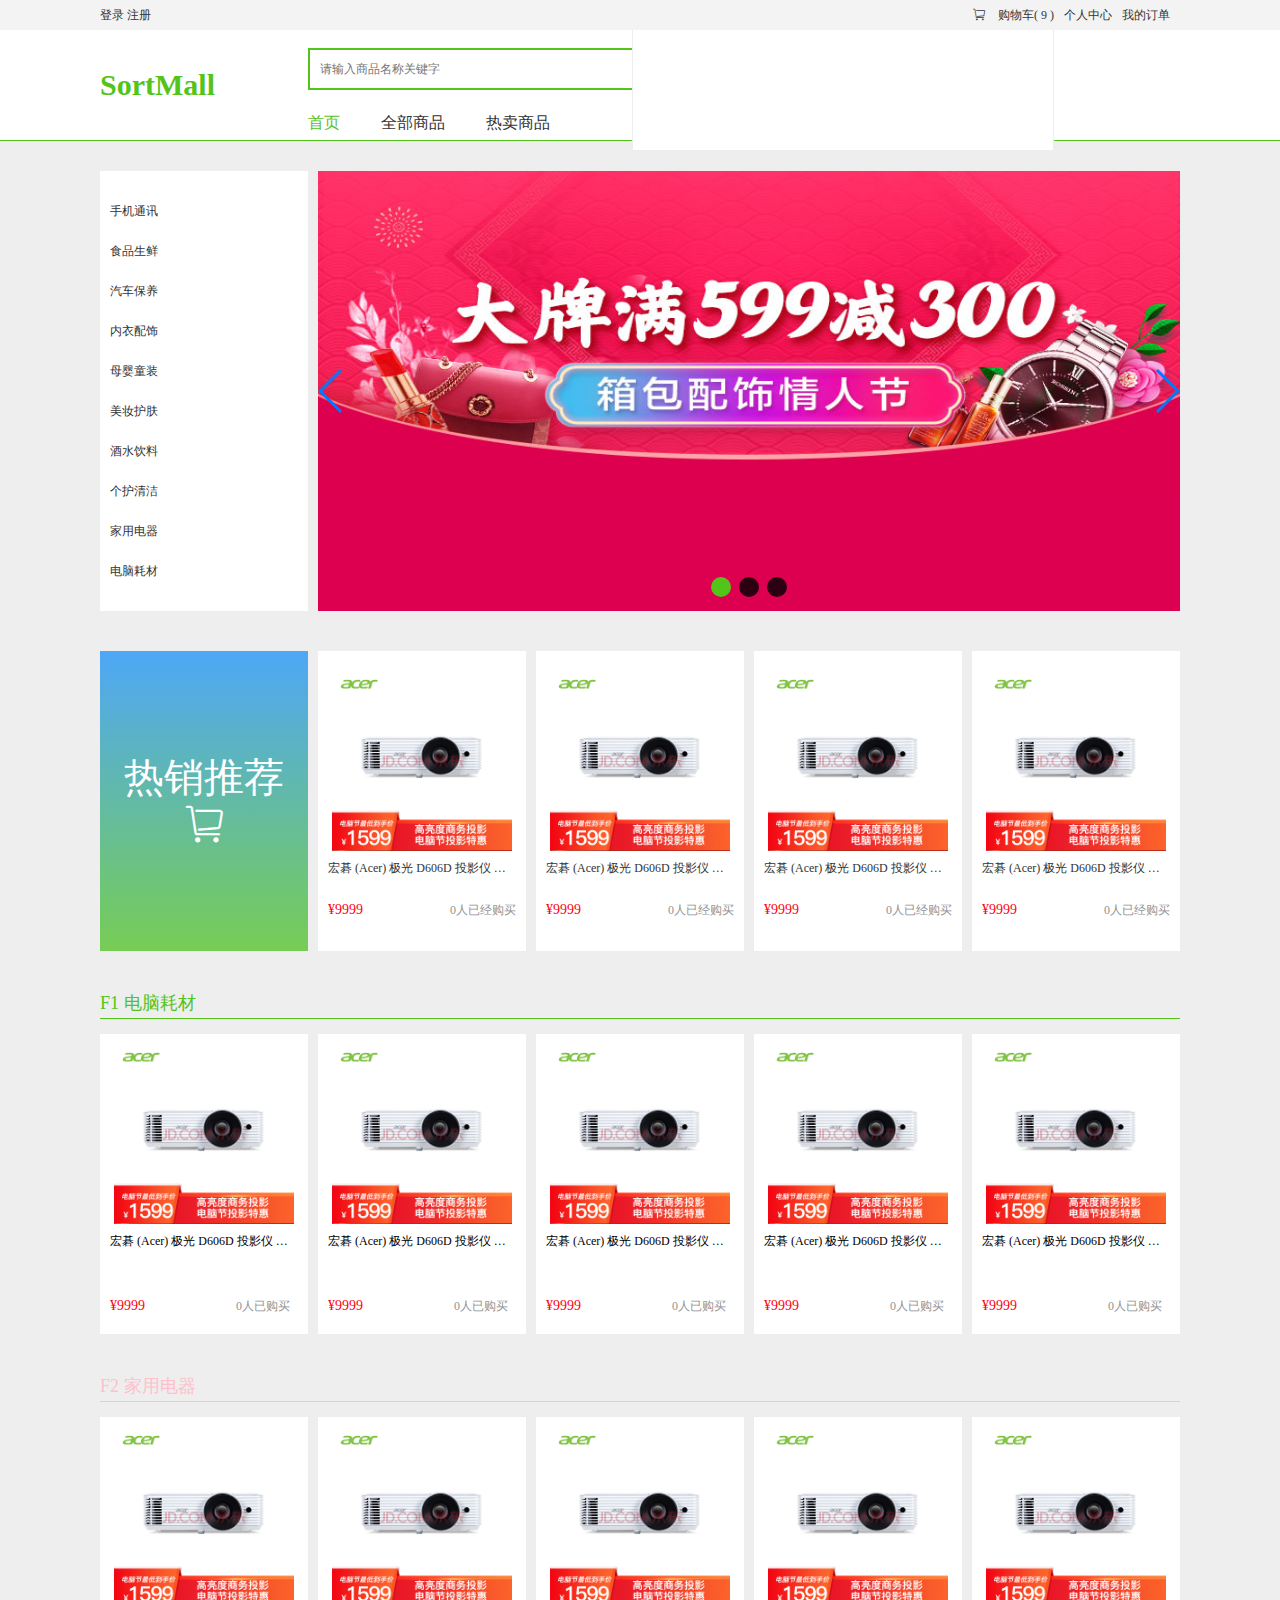
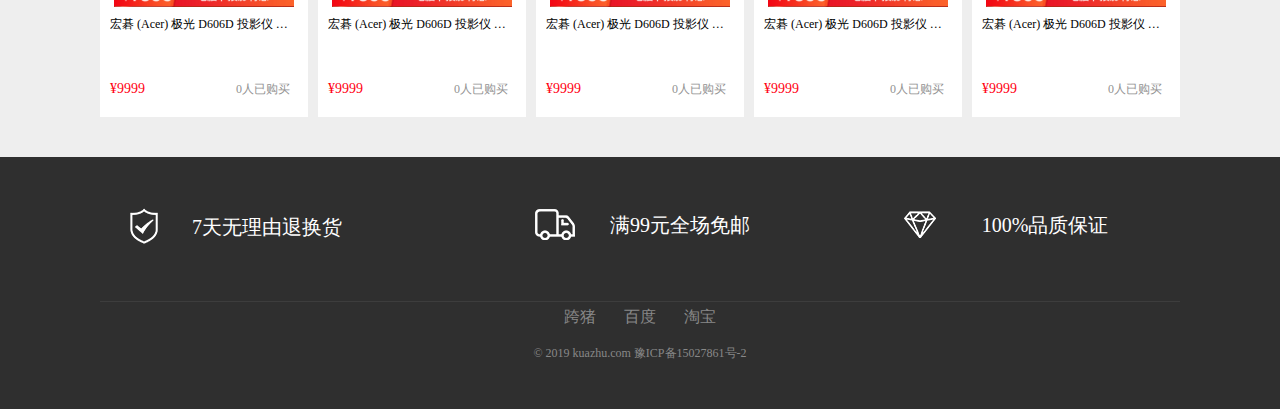
==== commit aab95b0a: "add 下拉购物车" ====
--- a/index.html
+++ b/index.html
@@ -17,9 +17,16 @@
         <div class="topin w">
             <div class="not-login"><a href="#" class="link">登录 </a><a href="#" class="link">注册</a></div>
             <ul class="nav-list">
-                <li class="nav-item">
-                    <a href="#" class="link"><i class="iconfont shop-car">&#xe619;</i>购物车( <span
-                            class="content">0</span> )</a>
+                <li class="nav-item cart-box">
+                    <a href="#" class="link">
+                        <i class="iconfont shop-car">&#xe619;</i> 购物车( <span class="content">0</span> )
+                    </a>
+                    <div class="cart-content">
+                        <!-- 等待框 -->
+                        <!-- <div class="loader"></div> -->
+                        <!-- 购物车没有东西时显示 -->
+                        <!-- <span class="empty-cart">购物车中还没有商品,赶紧来购买吧!</span> -->
+                    </div>
                 </li>
                 <li class="nav-item">
                     <a href="#" class="link">个人中心</a>
@@ -98,8 +105,7 @@
             </ul>
         </div>
         <div class="solidshow clo-4">
-            <a href="#"><img src="./images/solid1.jpg" alt=""><img src="./images/solid2.jpg" alt=""><img
-                    src="./images/solid3.jpg" alt=""></a>
+            <a href="#"><img src="./images/solid1.jpg" alt=""><img src="./images/solid2.jpg" alt=""><img src="./images/solid3.jpg" alt=""></a>
             <div class="prev"></div>
             <div class="next"></div>
             <div class="box"><span class="active"></span><span></span><span></span></div>
@@ -117,32 +123,28 @@
                 <a href="#" class=""><img src="./images/acer.jpg" alt="">
                     <p class="product-name">宏碁 (Acer) 极光 D606D 投影仪 投影机办公（普清 3500流明 标配HDMI 梯形校正 商用机皇新升级 白天直投）
                     </p>
-                    <p class="product-price-box"><span class="product-price">&yen;9999</span><span
-                            class="product-num">0人已经购买</span></p>
-                </a>
-            </li>
-            <li class="product-item clo-1">
-                <a href="#" class=""><img src="./images/acer.jpg" alt="">
-                    <p class="product-name">宏碁 (Acer) 极光 D606D 投影仪 投影机办公（普清 3500流明 标配HDMI 梯形校正 商用机皇新升级 白天直投）
-                    </p>
-                    <p class="product-price-box"><span class="product-price">&yen;9999</span><span
-                            class="product-num">0人已经购买</span></p>
-                </a>
-            </li>
-            <li class="product-item clo-1">
-                <a href="#" class=""><img src="./images/acer.jpg" alt="">
-                    <p class="product-name">宏碁 (Acer) 极光 D606D 投影仪 投影机办公（普清 3500流明 标配HDMI 梯形校正 商用机皇新升级 白天直投）
-                    </p>
-                    <p class="product-price-box"><span class="product-price">&yen;9999</span><span
-                            class="product-num">0人已经购买</span></p>
-                </a>
-            </li>
-            <li class="product-item clo-1">
-                <a href="#" class=""><img src="./images/acer.jpg" alt="">
-                    <p class="product-name">宏碁 (Acer) 极光 D606D 投影仪 投影机办公（普清 3500流明 标配HDMI 梯形校正 商用机皇新升级 白天直投）
-                    </p>
-                    <p class="product-price-box"><span class="product-price">&yen;9999</span><span
-                            class="product-num">0人已经购买</span></p>
+                    <p class="product-price-box"><span class="product-price">&yen;9999</span><span class="product-num">0人已经购买</span></p>
+                </a>
+            </li>
+            <li class="product-item clo-1">
+                <a href="#" class=""><img src="./images/acer.jpg" alt="">
+                    <p class="product-name">宏碁 (Acer) 极光 D606D 投影仪 投影机办公（普清 3500流明 标配HDMI 梯形校正 商用机皇新升级 白天直投）
+                    </p>
+                    <p class="product-price-box"><span class="product-price">&yen;9999</span><span class="product-num">0人已经购买</span></p>
+                </a>
+            </li>
+            <li class="product-item clo-1">
+                <a href="#" class=""><img src="./images/acer.jpg" alt="">
+                    <p class="product-name">宏碁 (Acer) 极光 D606D 投影仪 投影机办公（普清 3500流明 标配HDMI 梯形校正 商用机皇新升级 白天直投）
+                    </p>
+                    <p class="product-price-box"><span class="product-price">&yen;9999</span><span class="product-num">0人已经购买</span></p>
+                </a>
+            </li>
+            <li class="product-item clo-1">
+                <a href="#" class=""><img src="./images/acer.jpg" alt="">
+                    <p class="product-name">宏碁 (Acer) 极光 D606D 投影仪 投影机办公（普清 3500流明 标配HDMI 梯形校正 商用机皇新升级 白天直投）
+                    </p>
+                    <p class="product-price-box"><span class="product-price">&yen;9999</span><span class="product-num">0人已经购买</span></p>
                 </a>
             </li>
         </ul>
@@ -160,32 +162,27 @@
                 <li class="floor-item clo-1">
                     <a href="#"><img src="./images/acer.jpg" alt=""></a>
                     <p class="product-name">宏碁 (Acer) 极光 D606D 投影仪 投影机办公（普清 3500流明 标配HDMI 梯形校正 商用机皇新升级 白天直投）</p>
-                    <p class="product-price-box"><span class="product-price">&yen;9999</span><span
-                            class="product-num">0人已购买</span></p>
-                </li>
-                <li class="floor-item clo-1">
-                    <a href="#"><img src="./images/acer.jpg" alt=""></a>
-                    <p class="product-name">宏碁 (Acer) 极光 D606D 投影仪 投影机办公（普清 3500流明 标配HDMI 梯形校正 商用机皇新升级 白天直投）</p>
-                    <p class="product-price-box"><span class="product-price">&yen;9999</span><span
-                            class="product-num">0人已购买</span></p>
-                </li>
-                <li class="floor-item clo-1">
-                    <a href="#"><img src="./images/acer.jpg" alt=""></a>
-                    <p class="product-name">宏碁 (Acer) 极光 D606D 投影仪 投影机办公（普清 3500流明 标配HDMI 梯形校正 商用机皇新升级 白天直投）</p>
-                    <p class="product-price-box"><span class="product-price">&yen;9999</span><span
-                            class="product-num">0人已购买</span></p>
-                </li>
-                <li class="floor-item clo-1">
-                    <a href="#"><img src="./images/acer.jpg" alt=""></a>
-                    <p class="product-name">宏碁 (Acer) 极光 D606D 投影仪 投影机办公（普清 3500流明 标配HDMI 梯形校正 商用机皇新升级 白天直投）</p>
-                    <p class="product-price-box"><span class="product-price">&yen;9999</span><span
-                            class="product-num">0人已购买</span></p>
-                </li>
-                <li class="floor-item clo-1">
-                    <a href="#"><img src="./images/acer.jpg" alt=""></a>
-                    <p class="product-name">宏碁 (Acer) 极光 D606D 投影仪 投影机办公（普清 3500流明 标配HDMI 梯形校正 商用机皇新升级 白天直投）</p>
-                    <p class="product-price-box"><span class="product-price">&yen;9999</span><span
-                            class="product-num">0人已购买</span></p>
+                    <p class="product-price-box"><span class="product-price">&yen;9999</span><span class="product-num">0人已购买</span></p>
+                </li>
+                <li class="floor-item clo-1">
+                    <a href="#"><img src="./images/acer.jpg" alt=""></a>
+                    <p class="product-name">宏碁 (Acer) 极光 D606D 投影仪 投影机办公（普清 3500流明 标配HDMI 梯形校正 商用机皇新升级 白天直投）</p>
+                    <p class="product-price-box"><span class="product-price">&yen;9999</span><span class="product-num">0人已购买</span></p>
+                </li>
+                <li class="floor-item clo-1">
+                    <a href="#"><img src="./images/acer.jpg" alt=""></a>
+                    <p class="product-name">宏碁 (Acer) 极光 D606D 投影仪 投影机办公（普清 3500流明 标配HDMI 梯形校正 商用机皇新升级 白天直投）</p>
+                    <p class="product-price-box"><span class="product-price">&yen;9999</span><span class="product-num">0人已购买</span></p>
+                </li>
+                <li class="floor-item clo-1">
+                    <a href="#"><img src="./images/acer.jpg" alt=""></a>
+                    <p class="product-name">宏碁 (Acer) 极光 D606D 投影仪 投影机办公（普清 3500流明 标配HDMI 梯形校正 商用机皇新升级 白天直投）</p>
+                    <p class="product-price-box"><span class="product-price">&yen;9999</span><span class="product-num">0人已购买</span></p>
+                </li>
+                <li class="floor-item clo-1">
+                    <a href="#"><img src="./images/acer.jpg" alt=""></a>
+                    <p class="product-name">宏碁 (Acer) 极光 D606D 投影仪 投影机办公（普清 3500流明 标配HDMI 梯形校正 商用机皇新升级 白天直投）</p>
+                    <p class="product-price-box"><span class="product-price">&yen;9999</span><span class="product-num">0人已购买</span></p>
                 </li>
             </ul>
         </div>
@@ -199,32 +196,27 @@
                 <li class="floor-item clo-1">
                     <a href="#"><img src="./images/acer.jpg" alt=""></a>
                     <p class="product-name">宏碁 (Acer) 极光 D606D 投影仪 投影机办公（普清 3500流明 标配HDMI 梯形校正 商用机皇新升级 白天直投）</p>
-                    <p class="product-price-box"><span class="product-price">&yen;9999</span><span
-                            class="product-num">0人已购买</span></p>
-                </li>
-                <li class="floor-item clo-1">
-                    <a href="#"><img src="./images/acer.jpg" alt=""></a>
-                    <p class="product-name">宏碁 (Acer) 极光 D606D 投影仪 投影机办公（普清 3500流明 标配HDMI 梯形校正 商用机皇新升级 白天直投）</p>
-                    <p class="product-price-box"><span class="product-price">&yen;9999</span><span
-                            class="product-num">0人已购买</span></p>
-                </li>
-                <li class="floor-item clo-1">
-                    <a href="#"><img src="./images/acer.jpg" alt=""></a>
-                    <p class="product-name">宏碁 (Acer) 极光 D606D 投影仪 投影机办公（普清 3500流明 标配HDMI 梯形校正 商用机皇新升级 白天直投）</p>
-                    <p class="product-price-box"><span class="product-price">&yen;9999</span><span
-                            class="product-num">0人已购买</span></p>
-                </li>
-                <li class="floor-item clo-1">
-                    <a href="#"><img src="./images/acer.jpg" alt=""></a>
-                    <p class="product-name">宏碁 (Acer) 极光 D606D 投影仪 投影机办公（普清 3500流明 标配HDMI 梯形校正 商用机皇新升级 白天直投）</p>
-                    <p class="product-price-box"><span class="product-price">&yen;9999</span><span
-                            class="product-num">0人已购买</span></p>
-                </li>
-                <li class="floor-item clo-1">
-                    <a href="#"><img src="./images/acer.jpg" alt=""></a>
-                    <p class="product-name">宏碁 (Acer) 极光 D606D 投影仪 投影机办公（普清 3500流明 标配HDMI 梯形校正 商用机皇新升级 白天直投）</p>
-                    <p class="product-price-box"><span class="product-price">&yen;9999</span><span
-                            class="product-num">0人已购买</span></p>
+                    <p class="product-price-box"><span class="product-price">&yen;9999</span><span class="product-num">0人已购买</span></p>
+                </li>
+                <li class="floor-item clo-1">
+                    <a href="#"><img src="./images/acer.jpg" alt=""></a>
+                    <p class="product-name">宏碁 (Acer) 极光 D606D 投影仪 投影机办公（普清 3500流明 标配HDMI 梯形校正 商用机皇新升级 白天直投）</p>
+                    <p class="product-price-box"><span class="product-price">&yen;9999</span><span class="product-num">0人已购买</span></p>
+                </li>
+                <li class="floor-item clo-1">
+                    <a href="#"><img src="./images/acer.jpg" alt=""></a>
+                    <p class="product-name">宏碁 (Acer) 极光 D606D 投影仪 投影机办公（普清 3500流明 标配HDMI 梯形校正 商用机皇新升级 白天直投）</p>
+                    <p class="product-price-box"><span class="product-price">&yen;9999</span><span class="product-num">0人已购买</span></p>
+                </li>
+                <li class="floor-item clo-1">
+                    <a href="#"><img src="./images/acer.jpg" alt=""></a>
+                    <p class="product-name">宏碁 (Acer) 极光 D606D 投影仪 投影机办公（普清 3500流明 标配HDMI 梯形校正 商用机皇新升级 白天直投）</p>
+                    <p class="product-price-box"><span class="product-price">&yen;9999</span><span class="product-num">0人已购买</span></p>
+                </li>
+                <li class="floor-item clo-1">
+                    <a href="#"><img src="./images/acer.jpg" alt=""></a>
+                    <p class="product-name">宏碁 (Acer) 极光 D606D 投影仪 投影机办公（普清 3500流明 标配HDMI 梯形校正 商用机皇新升级 白天直投）</p>
+                    <p class="product-price-box"><span class="product-price">&yen;9999</span><span class="product-num">0人已购买</span></p>
                 </li>
             </ul>
         </div>
@@ -233,8 +225,7 @@
     <!-- 底部区域start -->
     <div class="footer">
         <div class="wrap w">
-            <div class="wrap-top"><span class="icon1">7天无理由退换货</span><span class="icon2">满99元全场免邮</span><span
-                    class="icon3">100%品质保证</span></div>
+            <div class="wrap-top"><span class="icon1">7天无理由退换货</span><span class="icon2">满99元全场免邮</span><span class="icon3">100%品质保证</span></div>
             <div class="wrap-bottom">
                 <div class="links">
                     <a href="#" class="link">跨猪</a>
--- a/css/index.css
+++ b/css/index.css
@@ -22,6 +22,88 @@
 .top .nav-list .nav-item .shop-car {
     margin-right: 10px;
     font-size: 12px;
+}
+
+.top .nav-list .cart-box {
+    position: relative;
+}
+
+.top .nav-list .cart-box .cart-content {
+    /* display: none; */
+    position: absolute;
+    top: 30px;
+    right: 0;
+    width: 400px;
+    min-height: 100px;
+    z-index: 9999;
+    background-color: #fff;
+    overflow: hidden;
+    padding: 10px;
+    margin-left: -5px;
+    border: 1px solid #eee;
+    border-top: none;
+}
+
+.top .nav-list .cart-box .loader {
+    margin-top: 40px;
+}
+
+.top .nav-list .cart-box .empty-cart {
+    display: inline-block;
+    margin-top: 40px;
+    font-size: 12px;
+    font-weight: 400;
+}
+
+.top .nav-list .cart-item a {
+    float: left;
+}
+
+.top .nav-list .cart-item {
+    margin-bottom: 10px;
+}
+
+.top .nav-list .cart-item img {
+    width: 50px;
+    height: 50px;
+    vertical-align: top;
+    margin-right: 10px;
+}
+
+.top .nav-list .cart-item span {
+    display: inline-block;
+    width: 170px;
+}
+
+.top .nav-list .cart-item .product-price {
+    float: right;
+    width: 60px;
+    color: #f21;
+    margin-right: 10px;
+}
+
+.top .nav-list .cart-item .product-count {
+    float: right;
+    width: 40px;
+}
+
+.top .nav-list .cart-tip {
+    color: rgba(0, 0, 0, 0.85);
+    ;
+    font-weight: 800;
+}
+
+.top .nav-list .line {
+    display: block;
+    width: 100%;
+    height: 1px;
+    background-color: #d9d9d9;
+    margin: 10px 0;
+}
+
+.top .nav-list .cart-btn {
+    width: 120px;
+    float: right;
 }
 
 
@@ -93,9 +175,11 @@
     margin-top: 23px;
     margin-right: 41px;
 }
-.head .nav-list .nav-item .active{
+
+.head .nav-list .nav-item .active {
     color: #52c41a;
 }
+
 .head .nav-list .nav-item a {
     font-size: 16px;
     color: #333333;
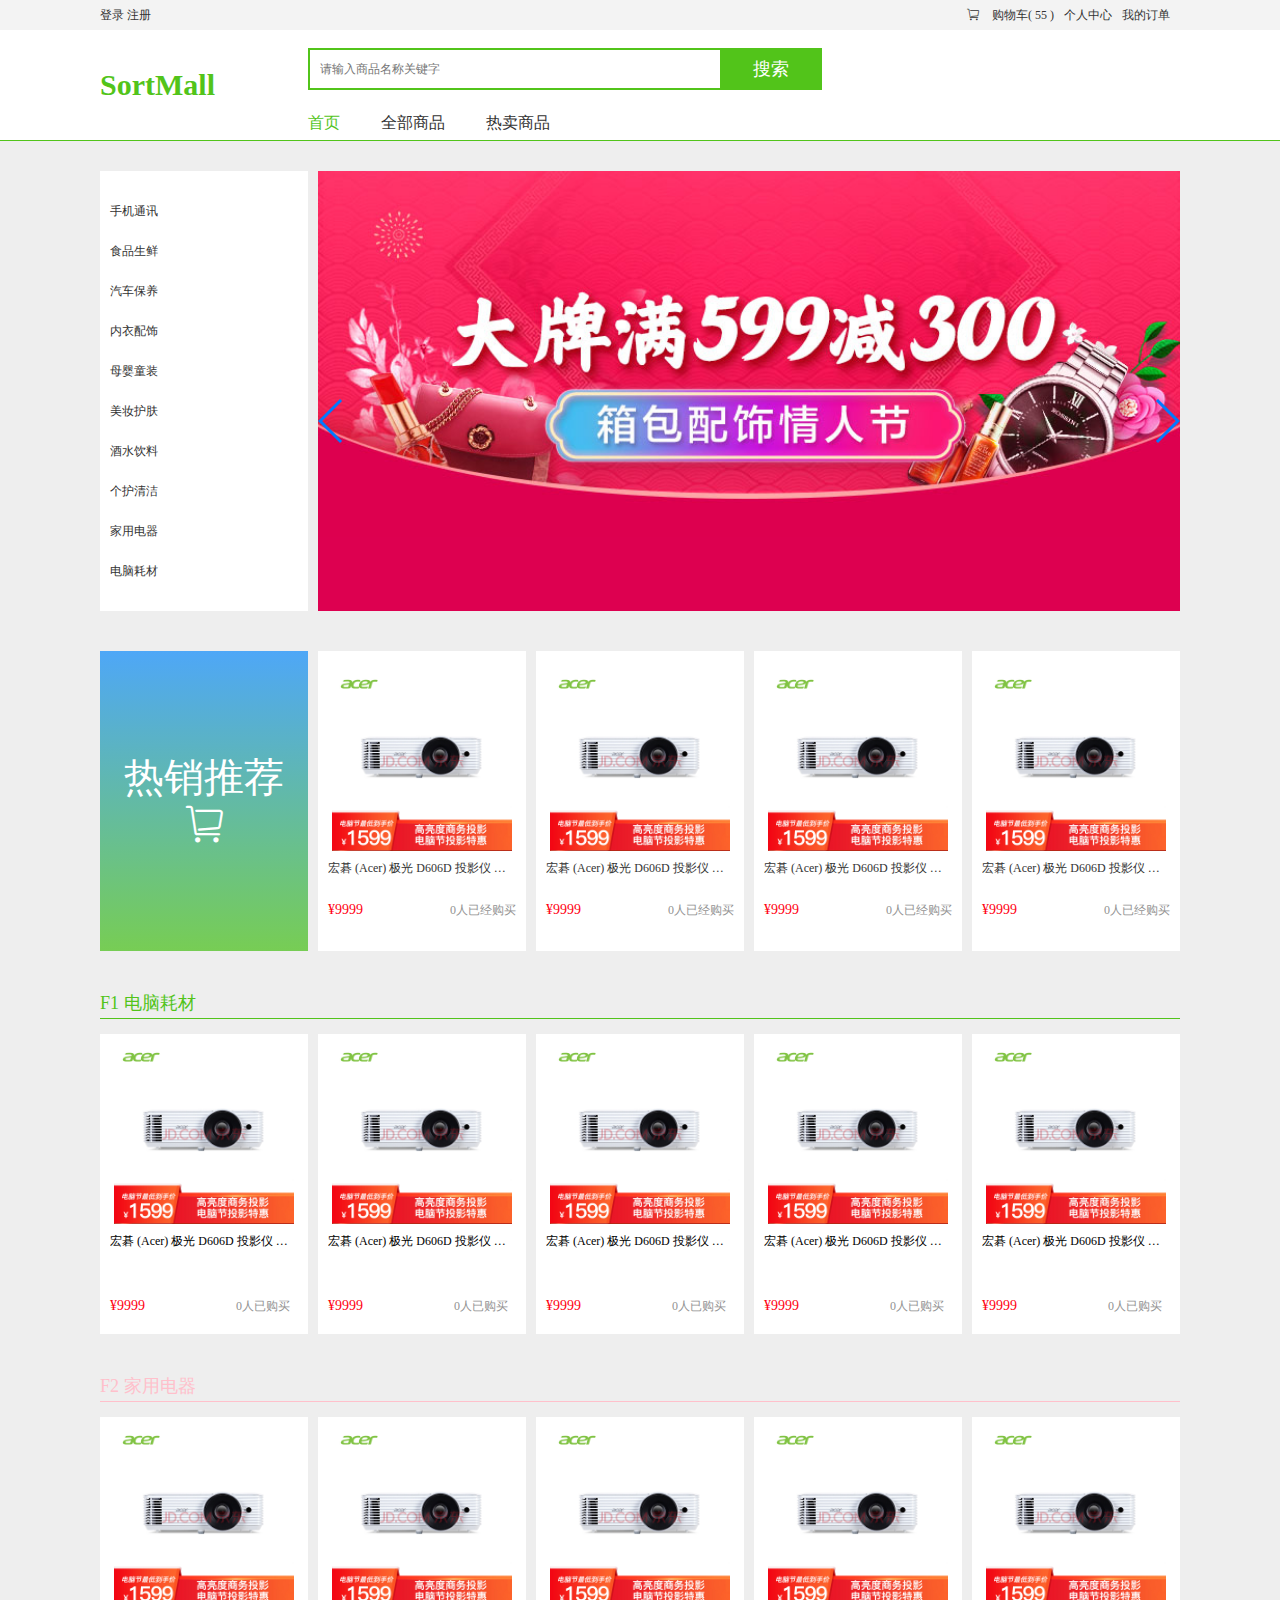
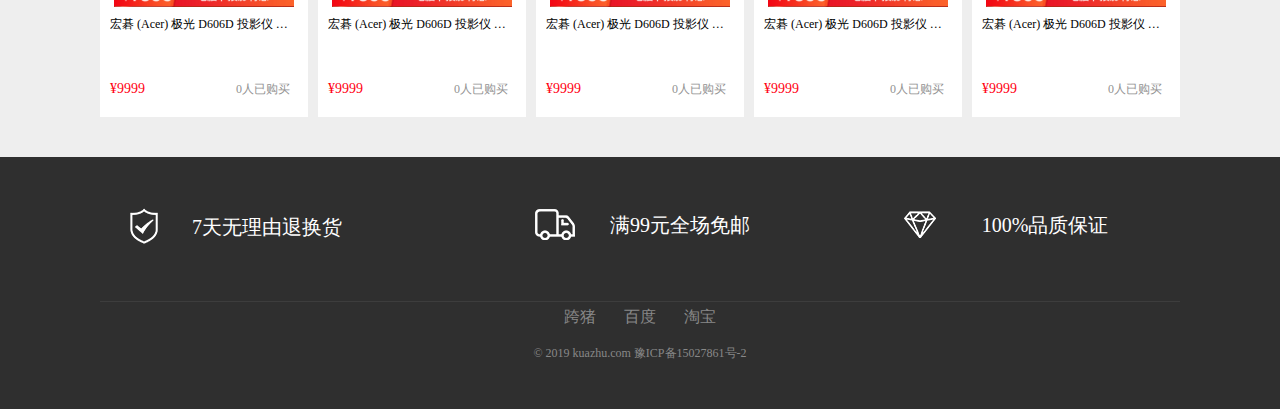
==== commit efc632c3: "add 下拉购物车 改造轮播图" ====
--- a/index.html
+++ b/index.html
@@ -19,13 +19,27 @@
             <ul class="nav-list">
                 <li class="nav-item cart-box">
                     <a href="#" class="link">
-                        <i class="iconfont shop-car">&#xe619;</i> 购物车( <span class="content">0</span> )
+                        <i class="iconfont shop-car">&#xe619;</i> 购物车( <span class="cart-count">0</span> )
                     </a>
                     <div class="cart-content">
                         <!-- 等待框 -->
                         <!-- <div class="loader"></div> -->
                         <!-- 购物车没有东西时显示 -->
                         <!-- <span class="empty-cart">购物车中还没有商品,赶紧来购买吧!</span> -->
+                        <!-- 当购物车中有东西时 -->
+
+                        <!-- <span class="cart-tip">最近加入的宝贝</span>
+                        <ul>
+                            <li class="cart-item clearfix">
+                                <a href="#" target="_blank">
+                                    <img src="" alt="">
+                                    <span class="text-ellipsis">商品名称</span>
+                                </a>
+                                <span class="product-count">x 9 </span><span class="product-price">1719</span>
+                            </li>
+                        </ul>
+                        <span class="line"></span>
+                        <a href="/cart.html" class="btn cart-btn">查看我的购物车</a> -->
                     </div>
                 </li>
                 <li class="nav-item">
@@ -104,11 +118,11 @@
                 </li>
             </ul>
         </div>
-        <div class="solidshow clo-4">
-            <a href="#"><img src="./images/solid1.jpg" alt=""><img src="./images/solid2.jpg" alt=""><img src="./images/solid3.jpg" alt=""></a>
+        <div id="carousel-wrap">
+            <!-- <a href="#"><img src="./images/solid1.jpg" alt=""><img src="./images/solid2.jpg" alt=""><img src="./images/solid3.jpg" alt=""></a>
             <div class="prev"></div>
             <div class="next"></div>
-            <div class="box"><span class="active"></span><span></span><span></span></div>
+            <div class="box"><span class="active"></span><span></span><span></span></div> -->
         </div>
     </div>
     <!-- 焦点区域end -->
--- a/css/common.css
+++ b/css/common.css
@@ -16,6 +16,8 @@
 .clearfix {
     *zoom: 1;
 }
+
+
 /* 背景色 */
 
 body {
@@ -45,4 +47,159 @@
 
 .clo-4 {
     width: 862px;
-}+}
+
+
+/* 购物车共通样式开始 */
+
+.loader {
+    position: relative;
+    width: 4px;
+    height: 20px;
+    background-color: #52c41a;
+    margin: 0 auto;
+    animation: loading 0.3s linear 0s infinite alternate;
+}
+
+.loader:after,
+.loader:before {
+    position: absolute;
+    top: 0;
+    left: 0;
+    display: block;
+    content: '';
+    width: 4px;
+    height: 20px;
+    background-color: #52c41a;
+}
+
+.loader:after {
+    margin-left: 10px;
+    transform: scale(1, 0.5);
+    animation: loading 0.3s linear 0.3s infinite alternate;
+}
+
+.loader:before {
+    margin-left: -10px;
+    transform: scale(1, 0.5);
+    animation: loading 0.3s linear 0.5s infinite alternate;
+}
+
+@keyframes loading {
+    from {
+        opacity: 0.5;
+        transform: scale(1, 0.5);
+    }
+    to {
+        opacity: 1;
+        transform: scale(1, 1);
+    }
+}
+
+.text-ellipsis {
+    overflow: hidden;
+    text-overflow: ellipsis;
+    white-space: nowrap;
+}
+
+.btn {
+    display: inline-block;
+    width: 80px;
+    height: 30px;
+    line-height: 30px;
+    background-color: #52c41a;
+    text-decoration: none;
+    text-align: center;
+    color: #fff;
+    font-size: 16px;
+    font-weight: bold;
+    cursor: pointer;
+    padding: 0 10px;
+}
+
+a.btn:hover {
+    color: #fff;
+    opacity: 0.8;
+}
+
+
+/* 购物车共同样式结束 */
+
+
+/* 轮播图样式开始 */
+
+.carousel-wrap {
+    position: relative;
+    overflow: hidden;
+}
+
+.carousel-wrap .carousel-imgs {
+    width: 100%;
+    height: 100%;
+    position: absolute;
+    top: 0;
+    left: 0;
+}
+
+.carousel-wrap .carousel-imgs .imgsItem {
+    width: 100%;
+    height: 100%;
+    position: absolute;
+    top: 0;
+    left: 0;
+    opacity: 0;
+    transition: opacity 0.5s;
+}
+
+.carousel-wrap .carousel-imgs .imgsItem img {
+    width: 100%;
+    height: 100%;
+}
+
+.carousel-wrap .carousel-imgs .imgsItem.show {
+    opacity: 1;
+}
+
+.carousel-wrap .left-btn {
+    position: absolute;
+    top: 50%;
+    margin-top: -22px;
+    left: 0;
+    width: 27px;
+    height: 44px;
+    background-image: url(../images/prev.svg);
+    cursor: pointer;
+}
+
+.carousel-wrap .right-btn {
+    position: absolute;
+    top: 50%;
+    margin-top: -22px;
+    right: 0;
+    width: 27px;
+    height: 44px;
+    background-image: url(../images/next.svg);
+    cursor: pointer;
+}
+
+.carousel-wrap .carousel-btns {
+    position: absolute;
+    right: 30px;
+    bottom: 20px;
+}
+
+.carousel-wrap .carousel-btns .btnItem {
+    float: left;
+    margin-left: 10px;
+    width: 20px;
+    height: 20px;
+    border-radius: 50%;
+    background-color: #fff;
+}
+
+.carousel-wrap .carousel-btns .btnItem.active {
+    background-color: red;
+}
+
+
+/* 轮播图样式结束 */--- a/css/index.css
+++ b/css/index.css
@@ -29,7 +29,7 @@
 }
 
 .top .nav-list .cart-box .cart-content {
-    /* display: none; */
+    display: none;
     position: absolute;
     top: 30px;
     right: 0;
@@ -221,62 +221,8 @@
     background-color: #dddddd;
 }
 
-.focus .solidshow {
-    position: relative;
-    float: right;
-    height: 440px;
-    background-color: aqua;
-}
-
-.focus .solidshow img {
-    width: 100%;
-    height: 100%;
-}
-
-.focus .solidshow .prev {
-    position: absolute;
-    top: 50%;
-    margin-top: -22px;
-    left: 0;
-    width: 27px;
-    height: 44px;
-    background-image: url(../images/prev.svg);
-    cursor: pointer;
-}
-
-.focus .solidshow .next {
-    position: absolute;
-    top: 50%;
-    margin-top: -22px;
-    right: 0;
-    width: 27px;
-    height: 44px;
-    background-image: url(../images/next.svg);
-    cursor: pointer;
-}
-
-.focus .solidshow .box {
-    position: absolute;
-    left: 50%;
-    margin-left: -42px;
-    bottom: 10px;
-    width: 84px;
-    height: 24px;
-}
-
-.focus .solidshow .box span {
-    display: inline-block;
-    margin: 0 4px;
-    width: 20px;
-    height: 20px;
-    border-radius: 50%;
-    /* background-color: royalblue; */
-    background-color: rgba(0, 0, 0, .8);
-    cursor: pointer;
-}
-
-.focus .solidshow .box .active {
-    background-color: #52c41a;
+.focus #carousel-wrap {
+    float: right;
 }
 
 
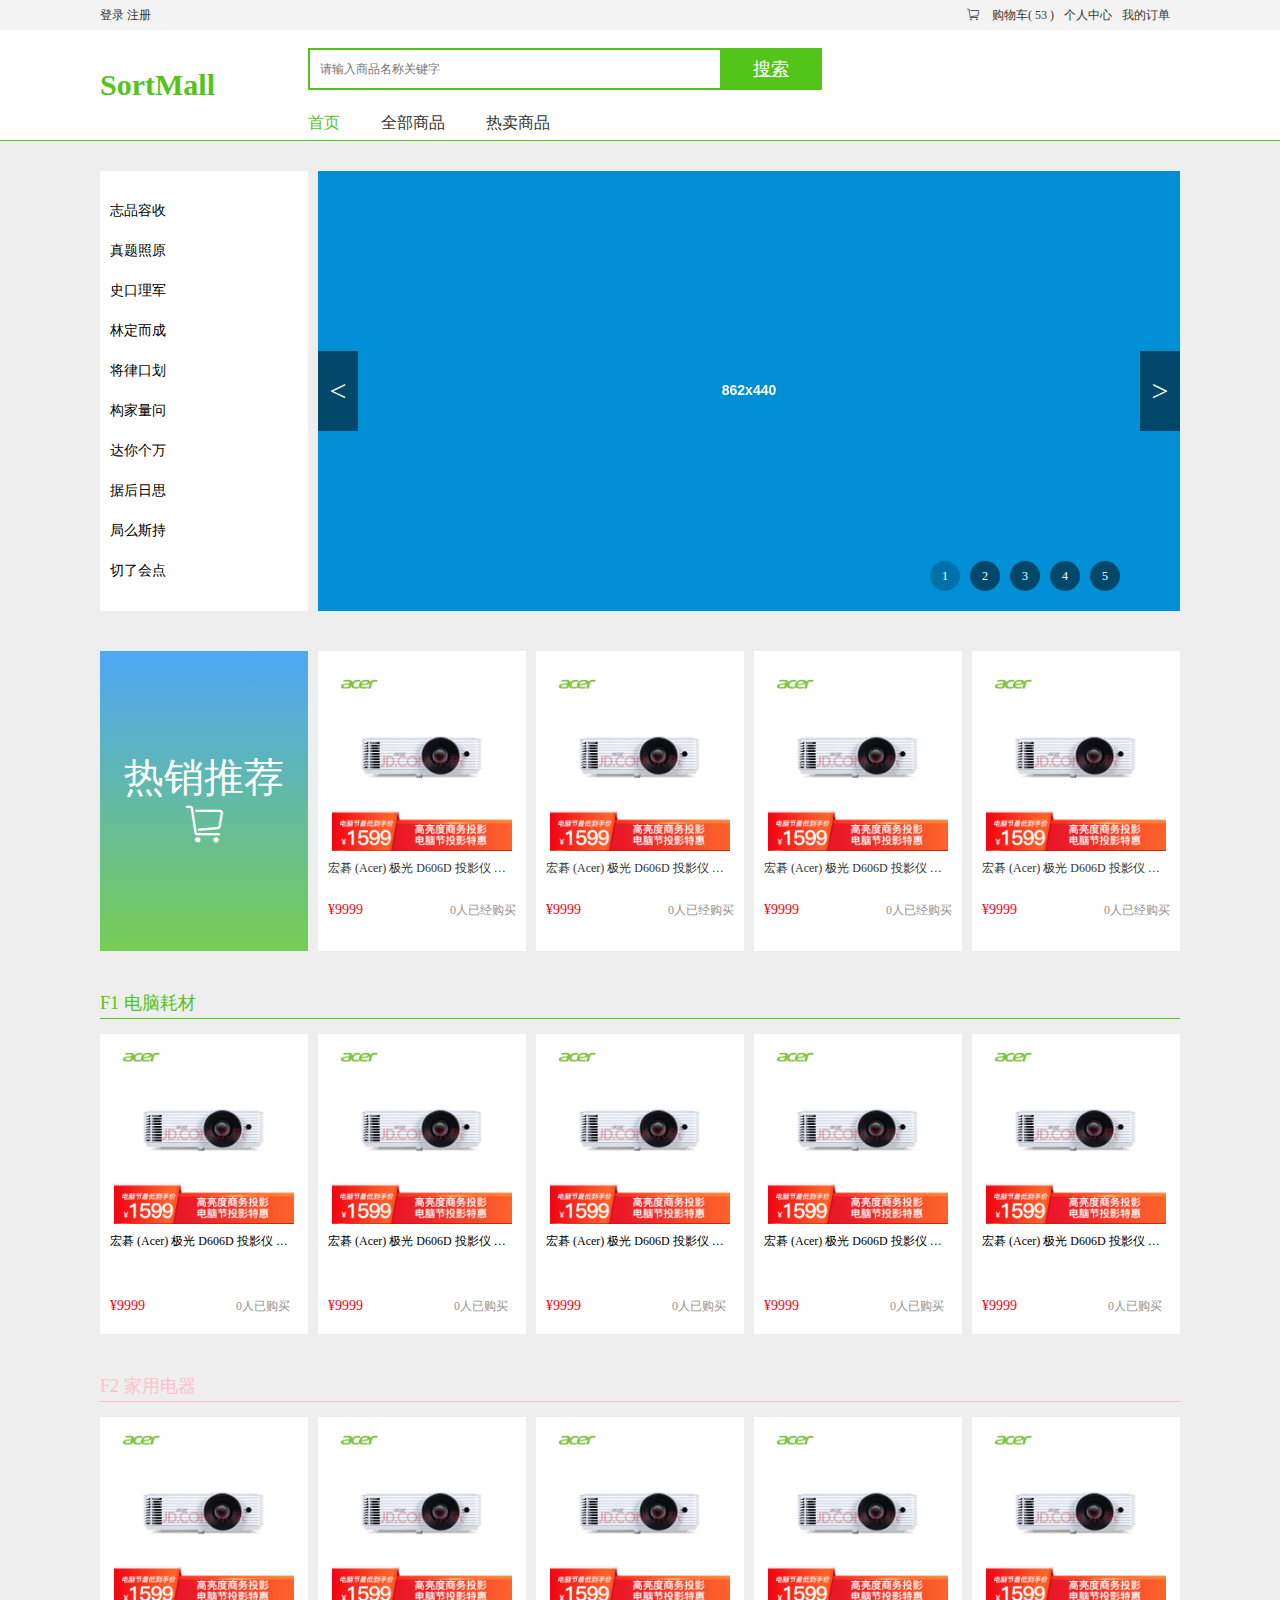
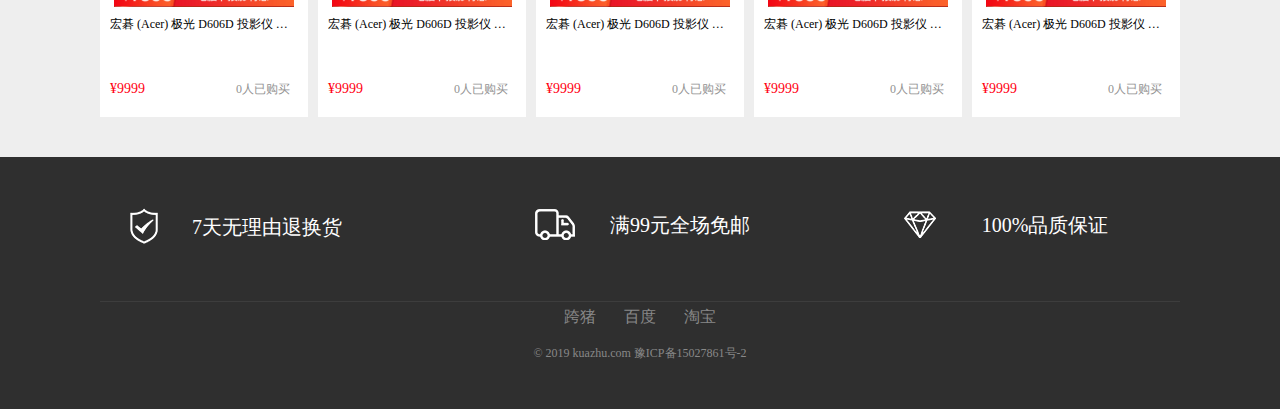
==== commit 3e410459: "change search" ====
--- a/index.html
+++ b/index.html
@@ -8,6 +8,7 @@
     <link rel="stylesheet" href="./css/rest.css">
     <link rel="stylesheet" href="./css/common.css">
     <link rel="stylesheet" href="./css/index.css">
+    <link rel="stylesheet" href="./libs/carousel/carousel.css">
     <link rel="stylesheet" href="./font_1963752_jyu4aurwv1/iconfont.css">
 </head>
 
@@ -22,24 +23,6 @@
                         <i class="iconfont shop-car">&#xe619;</i> 购物车( <span class="cart-count">0</span> )
                     </a>
                     <div class="cart-content">
-                        <!-- 等待框 -->
-                        <!-- <div class="loader"></div> -->
-                        <!-- 购物车没有东西时显示 -->
-                        <!-- <span class="empty-cart">购物车中还没有商品,赶紧来购买吧!</span> -->
-                        <!-- 当购物车中有东西时 -->
-
-                        <!-- <span class="cart-tip">最近加入的宝贝</span>
-                        <ul>
-                            <li class="cart-item clearfix">
-                                <a href="#" target="_blank">
-                                    <img src="" alt="">
-                                    <span class="text-ellipsis">商品名称</span>
-                                </a>
-                                <span class="product-count">x 9 </span><span class="product-price">1719</span>
-                            </li>
-                        </ul>
-                        <span class="line"></span>
-                        <a href="/cart.html" class="btn cart-btn">查看我的购物车</a> -->
                     </div>
                 </li>
                 <li class="nav-item">
@@ -62,10 +45,14 @@
             </div>
             <div class="head-right clo-4">
                 <div class="serach-box clearfix">
-                    <div class="search-input"><input type="text" placeholder="请输入商品名称关键字">
-                        <div class="search-btn">搜索</div>
+                    <div class="search-input">
+                        <input type="text" placeholder="请输入商品名称关键字">
+                        <a href="javascript:;" class="search-btn">搜索</a>
+                        <ul class="search-layer">
+                        </ul>
                     </div>
                 </div>
+
                 <ul class="nav-list">
                     <li class="nav-item">
                         <a href="#" class="link active">首页</a>
@@ -78,51 +65,20 @@
                     </li>
                 </ul>
             </div>
-
         </div>
     </div>
     <!-- 头部start -->
     <!-- 焦点区域start -->
     <div class="focus w">
-        <div class="aside clo-1">
-            <ul class="nav-list">
-                <li class="nav-item">
-                    <a href="#" class="link"> 手机通讯</a>
-                </li>
-                <li class="nav-item">
-                    <a href="#" class="link">食品生鲜 </a>
-                </li>
-                <li class="nav-item">
-                    <a href="#" class="link">汽车保养</a>
-                </li>
-                <li class="nav-item">
-                    <a href="#" class="link">内衣配饰</a>
-                </li>
-                <li class="nav-item">
-                    <a href="#" class="link">母婴童装</a>
-                </li>
-                <li class="nav-item">
-                    <a href="#" class="link">美妆护肤</a>
-                </li>
-                <li class="nav-item">
-                    <a href="#" class="link">酒水饮料</a>
-                </li>
-                <li class="nav-item">
-                    <a href="#" class="link">个护清洁</a>
-                </li>
-                <li class="nav-item">
-                    <a href="#" class="link">家用电器</a>
-                </li>
-                <li class="nav-item">
-                    <a href="#" class="link">电脑耗材</a>
-                </li>
-            </ul>
-        </div>
-        <div id="carousel-wrap">
-            <!-- <a href="#"><img src="./images/solid1.jpg" alt=""><img src="./images/solid2.jpg" alt=""><img src="./images/solid3.jpg" alt=""></a>
-            <div class="prev"></div>
-            <div class="next"></div>
-            <div class="box"><span class="active"></span><span></span><span></span></div> -->
+        <div class="container clearfix">
+            <div class="categories col-1 col-gap">
+                <div class="parent-categories">
+                </div>
+                <div class="child-categories">
+                </div>
+            </div>
+            <div id="swiper">
+            </div>
         </div>
     </div>
     <!-- 焦点区域end -->
@@ -257,6 +213,7 @@
 <script src="./js/utils.js"></script>
 <script src="./libs/mock/mock.js"></script>
 <script src="./mack_data/index.js"></script>
+<script src="./libs/carousel/carousel.js"></script>
 <script src="./js/index.js"></script>
 
 </html>--- a/css/common.css
+++ b/css/common.css
@@ -123,83 +123,4 @@
 }
 
 
-/* 购物车共同样式结束 */
-
-
-/* 轮播图样式开始 */
-
-.carousel-wrap {
-    position: relative;
-    overflow: hidden;
-}
-
-.carousel-wrap .carousel-imgs {
-    width: 100%;
-    height: 100%;
-    position: absolute;
-    top: 0;
-    left: 0;
-}
-
-.carousel-wrap .carousel-imgs .imgsItem {
-    width: 100%;
-    height: 100%;
-    position: absolute;
-    top: 0;
-    left: 0;
-    opacity: 0;
-    transition: opacity 0.5s;
-}
-
-.carousel-wrap .carousel-imgs .imgsItem img {
-    width: 100%;
-    height: 100%;
-}
-
-.carousel-wrap .carousel-imgs .imgsItem.show {
-    opacity: 1;
-}
-
-.carousel-wrap .left-btn {
-    position: absolute;
-    top: 50%;
-    margin-top: -22px;
-    left: 0;
-    width: 27px;
-    height: 44px;
-    background-image: url(../images/prev.svg);
-    cursor: pointer;
-}
-
-.carousel-wrap .right-btn {
-    position: absolute;
-    top: 50%;
-    margin-top: -22px;
-    right: 0;
-    width: 27px;
-    height: 44px;
-    background-image: url(../images/next.svg);
-    cursor: pointer;
-}
-
-.carousel-wrap .carousel-btns {
-    position: absolute;
-    right: 30px;
-    bottom: 20px;
-}
-
-.carousel-wrap .carousel-btns .btnItem {
-    float: left;
-    margin-left: 10px;
-    width: 20px;
-    height: 20px;
-    border-radius: 50%;
-    background-color: #fff;
-}
-
-.carousel-wrap .carousel-btns .btnItem.active {
-    background-color: red;
-}
-
-
-/* 轮播图样式结束 */+/* 购物车共同样式结束 */--- a/css/index.css
+++ b/css/index.css
@@ -116,6 +116,7 @@
     height: 110px;
     border-bottom: 1px solid #52c41a;
     background-color: #fff;
+    margin-bottom: 30px;
 }
 
 .head .logo {
@@ -139,6 +140,7 @@
 }
 
 .head .serach-box {
+    position: relative;
     margin-top: 18px;
     width: 514px;
     height: 42px;
@@ -170,6 +172,35 @@
     opacity: .6;
 }
 
+.head .search-layer {
+    display: none;
+    width: 414px;
+    position: absolute;
+    top: 42px;
+    left: 0;
+    border: 1px solid #52c41a;
+    border-top: none;
+    box-sizing: border-box;
+    background: #fff;
+    z-index: 999;
+}
+
+.head .search-item {
+    width: 100%;
+    height: 30px;
+    line-height: 30px;
+    padding: 0 10px;
+    box-sizing: border-box;
+    cursor: pointer;
+    white-space: nowrap;
+    overflow: hidden;
+    text-overflow: ellipsis;
+}
+
+.head .search-item:hover {
+    background-color: #f3f5f7;
+}
+
 .head .nav-list .nav-item {
     float: left;
     margin-top: 23px;
@@ -192,37 +223,81 @@
 /* 焦点区域start */
 
 .focus {
-    margin-top: 30px;
+    margin-bottom: 40px;
+}
+
+.focus .categories {
+    float: left;
     height: 440px;
+    width: 208px;
+    margin-right: 10px;
+    background-color: #fff;
+    position: relative;
+}
+
+.focus .categories .parent-categories {
+    padding: 20px 0;
+}
+
+.focus .categories .parent-categories .parent-categories-item {
+    line-height: 40px;
+    padding-left: 10px;
+    font-size: 14px;
+    cursor: pointer;
+}
+
+.focus .categories .parent-categories .parent-categories-item:hover {
+    background-color: #eee;
+    color: #1890ff;
+}
+
+.focus .categories .parent-categories .parent-categories-item.active {
+    background-color: #eee;
+    color: #1890ff;
+}
+
+.focus .categories .child-categories {
+    display: none;
+    position: absolute;
+    top: 0;
+    left: 208px;
+    width: 872px;
+    height: 100%;
+    z-index: 2000;
+    background-color: #fff;
     box-sizing: border-box;
-    overflow: hidden;
-}
-
-.focus .aside {
-    float: left;
+    padding: 10px 50px;
+    overflow: hidden;
+    box-shadow: 1px 1px 1px rgba(0, 0, 0, 0.3);
+}
+
+.focus .categories .child-item {
+    padding: 10px;
+    width: 80px;
+    float: left;
+    margin: 0 10px 10px 0;
+}
+
+.focus .categories .child-item img {
+    width: 100%;
+    height: 80px;
+}
+
+.focus .categories .child-item p {
+    width: 100%;
+    text-align: center;
+    font-size: 12px;
+    margin-top: 10px;
+    white-space: nowrap;
+    overflow: hidden;
+    text-overflow: ellipsis;
+}
+
+.focus #swiper {
+    float: left;
+    width: 862px;
     height: 440px;
-    background-color: #fff;
-}
-
-.focus .aside .nav-list {
-    margin-top: 20px;
-}
-
-.focus .aside .nav-list .nav-item {
-    height: 40px;
-    line-height: 40px;
-}
-
-.focus .aside .nav-list .nav-item a {
-    margin-left: 10px;
-}
-
-.focus .aside .nav-list .nav-item:hover {
-    background-color: #dddddd;
-}
-
-.focus #carousel-wrap {
-    float: right;
+    position: relative;
 }
 
 
--- a/libs/carousel/carousel.css
+++ b/libs/carousel/carousel.css
@@ -0,0 +1,230 @@
+/* 轮播图样式开始 */
+
+
+/* .carousel-wrap li {
+    list-style: none;
+}
+
+.carousel-wrap {
+    position: relative;
+    overflow: hidden;
+}
+
+.carousel-wrap .carousel-imgs {
+    width: 100%;
+    height: 100%;
+    position: absolute;
+    top: 0;
+    left: 0;
+}
+
+.carousel-wrap .carousel-imgs .imgsItem {
+    width: 100%;
+    height: 100%;
+    position: absolute;
+    top: 0;
+    left: 0;
+    opacity: 0;
+    transition: opacity 0.5s;
+}
+
+.carousel-wrap .carousel-imgs .imgsItem img {
+    width: 100%;
+    height: 100%;
+}
+
+.carousel-wrap .carousel-imgs .imgsItem.show {
+    opacity: 1;
+}
+
+.carousel-wrap .left-btn {
+    position: absolute;
+    top: 50%;
+    margin-top: -22px;
+    left: 0;
+    width: 27px;
+    height: 44px;
+    background-image: url(../images/prev.svg);
+    cursor: pointer;
+}
+
+.carousel-wrap .right-btn {
+    position: absolute;
+    top: 50%;
+    margin-top: -22px;
+    right: 0;
+    width: 27px;
+    height: 44px;
+    background-image: url(../images/next.svg);
+    cursor: pointer;
+}
+
+.carousel-wrap .carousel-btns {
+    position: absolute;
+    right: 30px;
+    bottom: 20px;
+}
+
+.carousel-wrap .carousel-btns .btnItem {
+    position: relative;
+    float: left;
+    margin-left: 10px;
+    width: 20px;
+    height: 20px;
+    border-radius: 50%;
+    background-color: #fff;
+}
+
+.carousel-wrap .carousel-btns .btnItem.active {
+    background-color: red;
+} */
+
+.carousel-wrap li {
+    list-style: none;
+}
+
+
+/* 轮播图公共样式
+---------------------------------------------------------------- */
+
+.carousel-wrap {
+    position: relative;
+    overflow: hidden;
+}
+
+.carousel-wrap .carousel-imgs,
+.carousel-wrap .carousel-item,
+.carousel-wrap .carousel-item img {
+    width: 100%;
+    height: 100%;
+}
+
+.carousel-wrap .carousel-item {
+    position: absolute;
+    left: 0;
+    top: 0;
+}
+
+.carousel-wrap .arrow {
+    position: absolute;
+    top: 50%;
+    width: 40px;
+    line-height: 80px;
+    background-color: rgba(0, 0, 0, 0.5);
+    margin-top: -40px;
+    font-size: 30px;
+    text-align: center;
+    color: #fff;
+    cursor: pointer;
+    user-select: none;
+    z-index: 999;
+}
+
+.carousel-wrap .arrow:hover {
+    background-color: rgba(0, 0, 0, 0.2);
+}
+
+.carousel-wrap .left-arrow {
+    left: 0;
+}
+
+.carousel-wrap .right-arrow {
+    right: 0;
+}
+
+.carousel-wrap .btns {
+    list-style: none;
+    position: absolute;
+    right: 50px;
+    bottom: 20px;
+    z-index: 999;
+}
+
+.carousel-wrap .btns li {
+    float: left;
+    width: 30px;
+    line-height: 30px;
+    text-align: center;
+    background-color: rgba(0, 0, 0, 0.5);
+    margin-right: 10px;
+    color: #fff;
+    border-radius: 50%;
+    cursor: pointer;
+    user-select: none;
+}
+
+.carousel-wrap .btns li:hover {
+    background-color: rgba(0, 0, 0, 0.2);
+}
+
+.carousel-wrap .btns li.active {
+    background-color: rgba(0, 0, 0, 0.2);
+}
+
+
+/* 淡入淡出相关样式
+---------------------------------------------------------------- */
+
+.carousel-wrap.fade .carousel-item {
+    opacity: 0;
+    transition: opacity .3s;
+}
+
+.carousel-wrap.fade .carousel-item.show {
+    opacity: 1;
+}
+
+
+/* 淡入滑入滑出相关样式
+---------------------------------------------------------------- */
+
+.carousel-wrap.slide .carousel-imgs {
+    position: absolute;
+    top: 0;
+    left: 0;
+}
+
+.carousel-wrap.slide .carousel-item {
+    left: 100%;
+}
+
+.carousel-wrap.slide .carousel-item.show {
+    left: 0;
+}
+
+.carousel-wrap.slide .carousel-item.hide-left {
+    left: -100%;
+}
+
+.carousel-wrap.slide .carousel-item.hide-right {
+    left: 100%;
+}
+
+.carousel-wrap.slide .carousel-imgs.move-left {
+    animation: moveLeft .3s;
+}
+
+.carousel-wrap.slide .carousel-imgs.move-right {
+    animation: moveRight .3s;
+}
+
+@keyframes moveLeft {
+    form {
+        left: 0;
+    }
+    to {
+        left: -100%;
+    }
+}
+
+@keyframes moveRight {
+    form {
+        left: 0;
+    }
+    to {
+        left: 100%;
+    }
+}
+
+
+/* 轮播图样式结束 */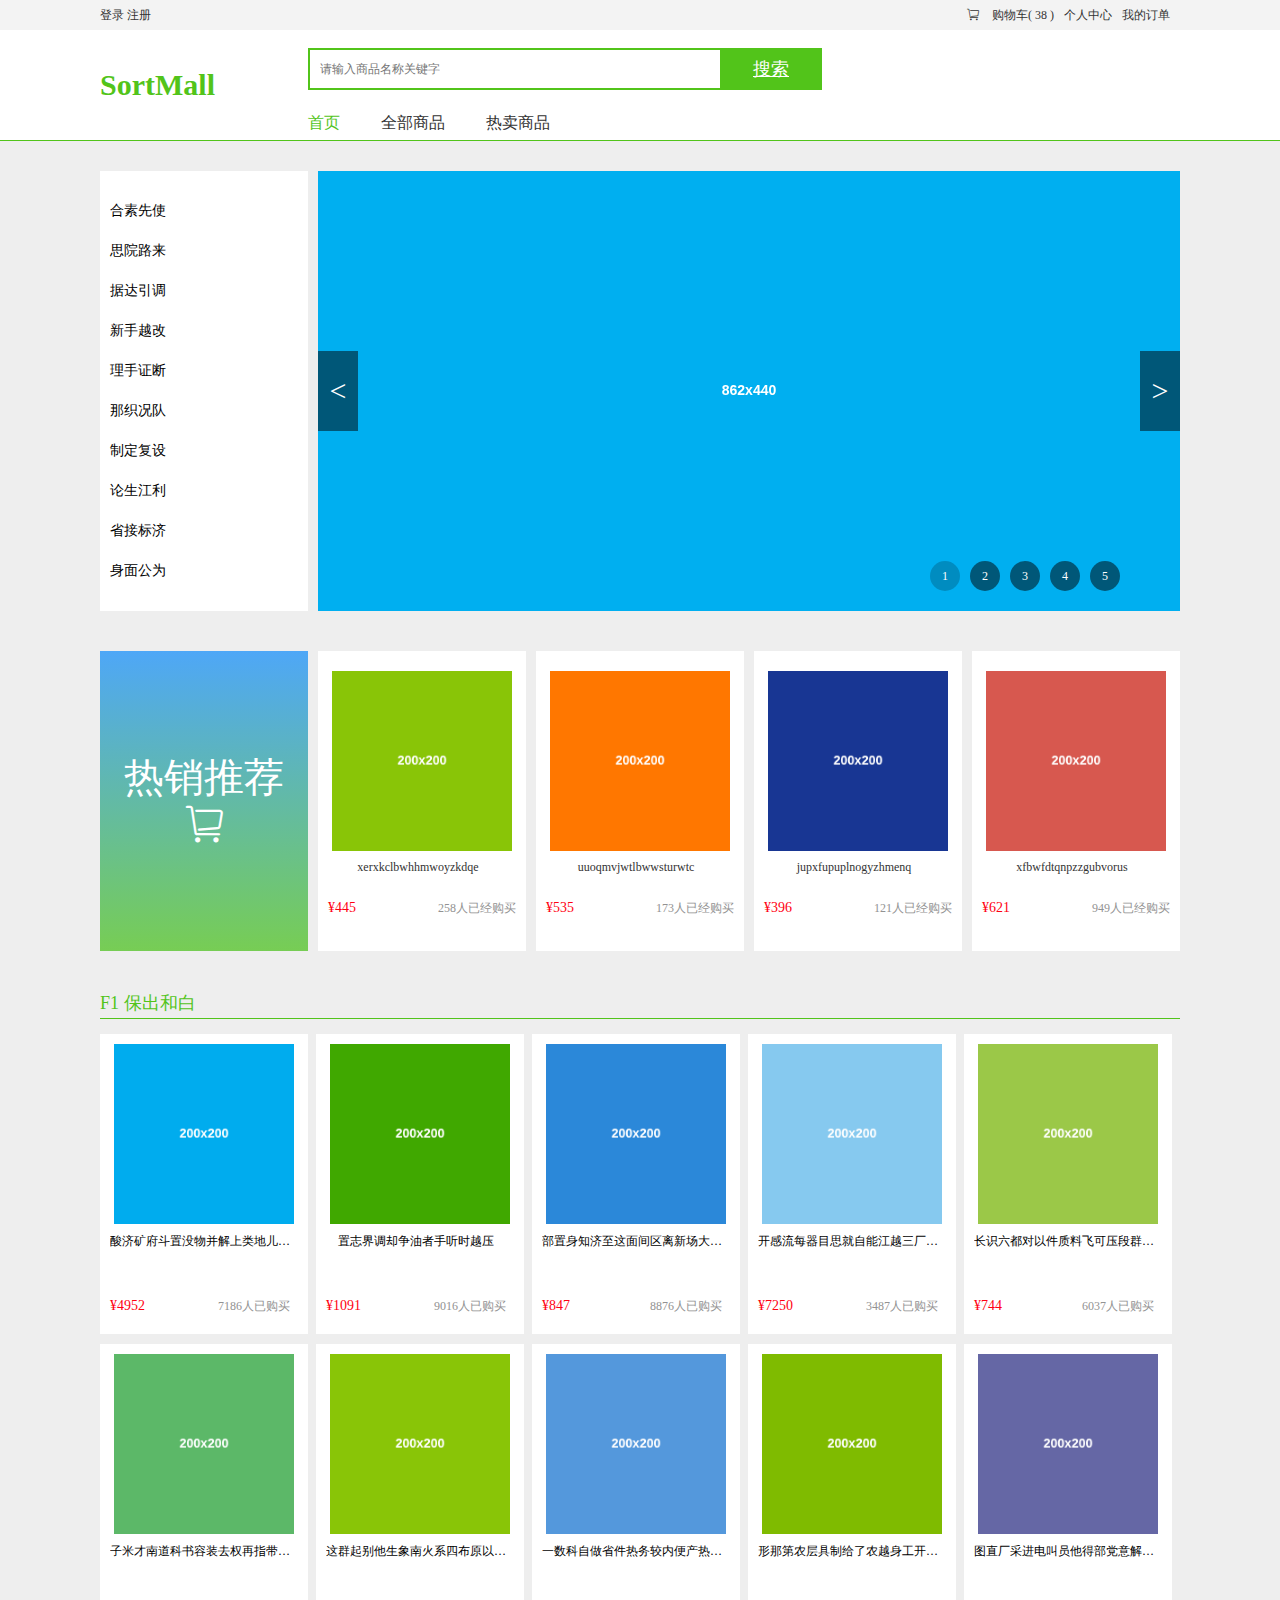
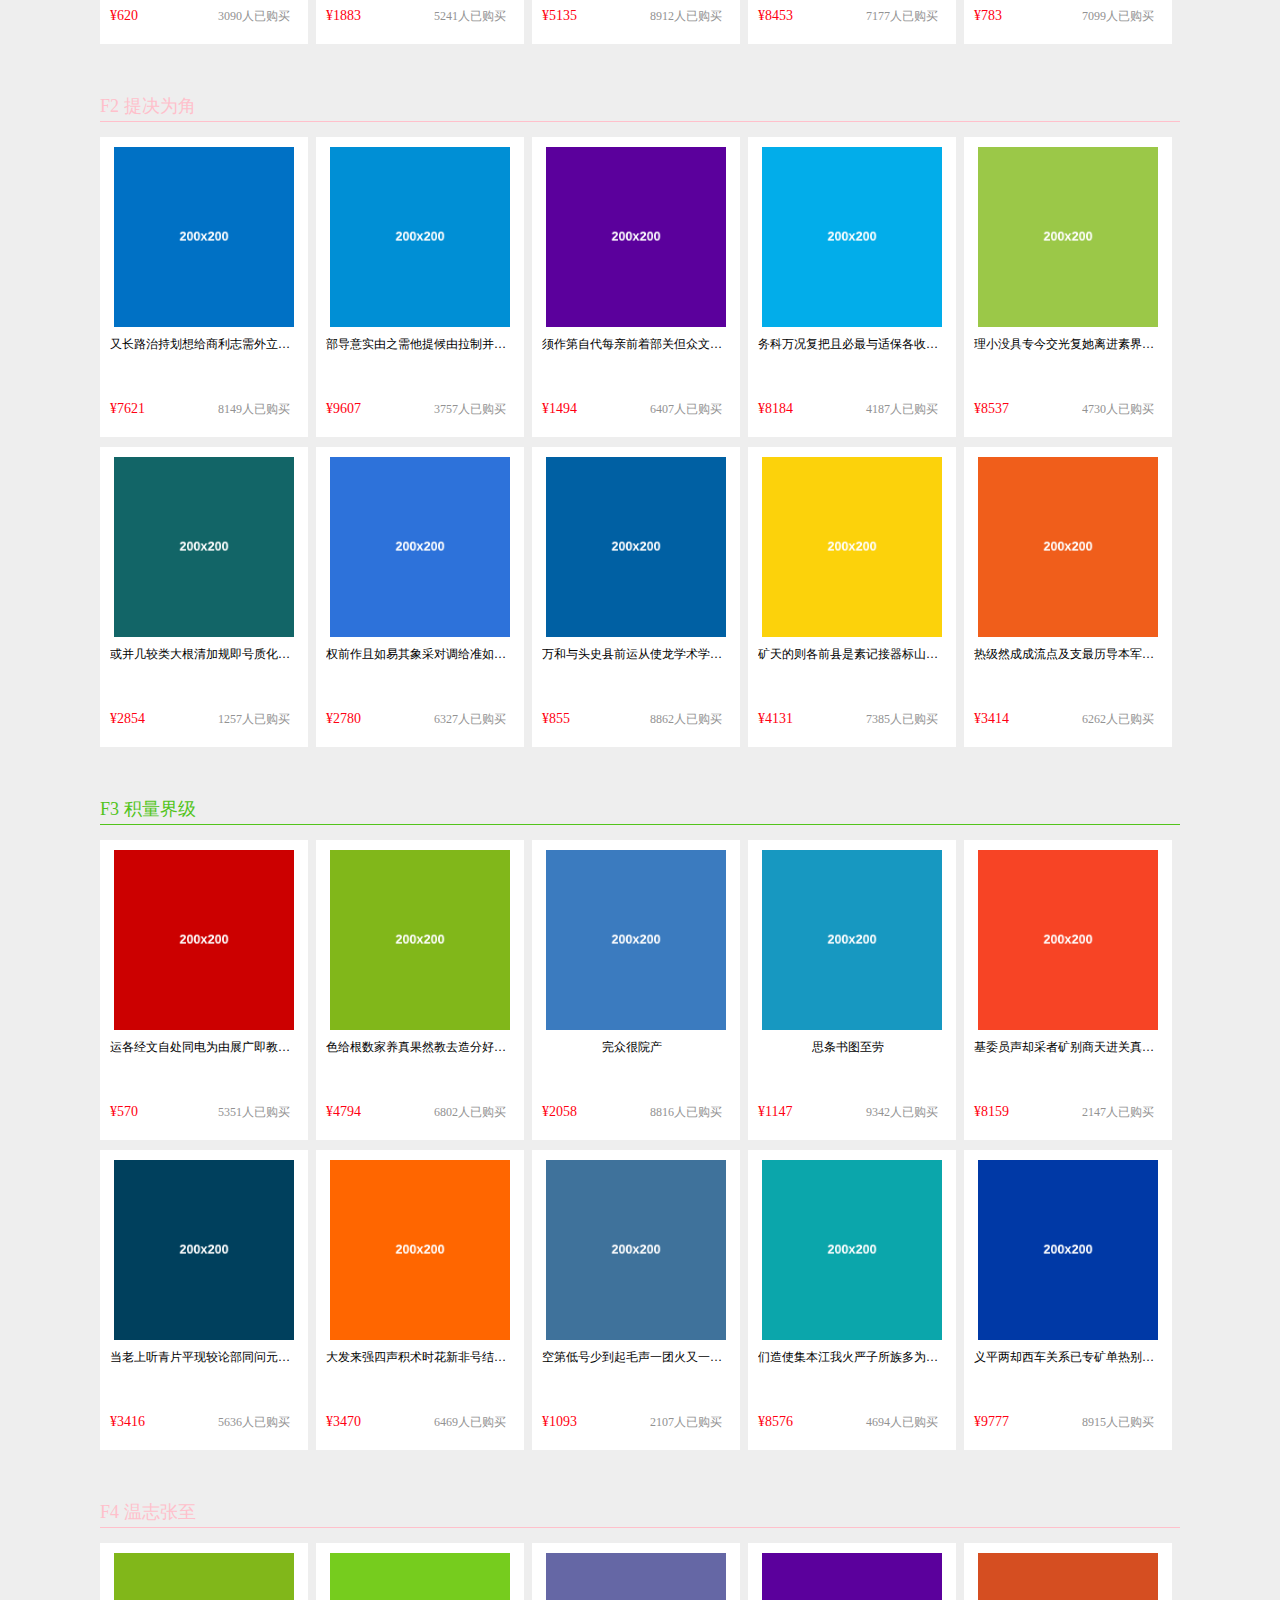
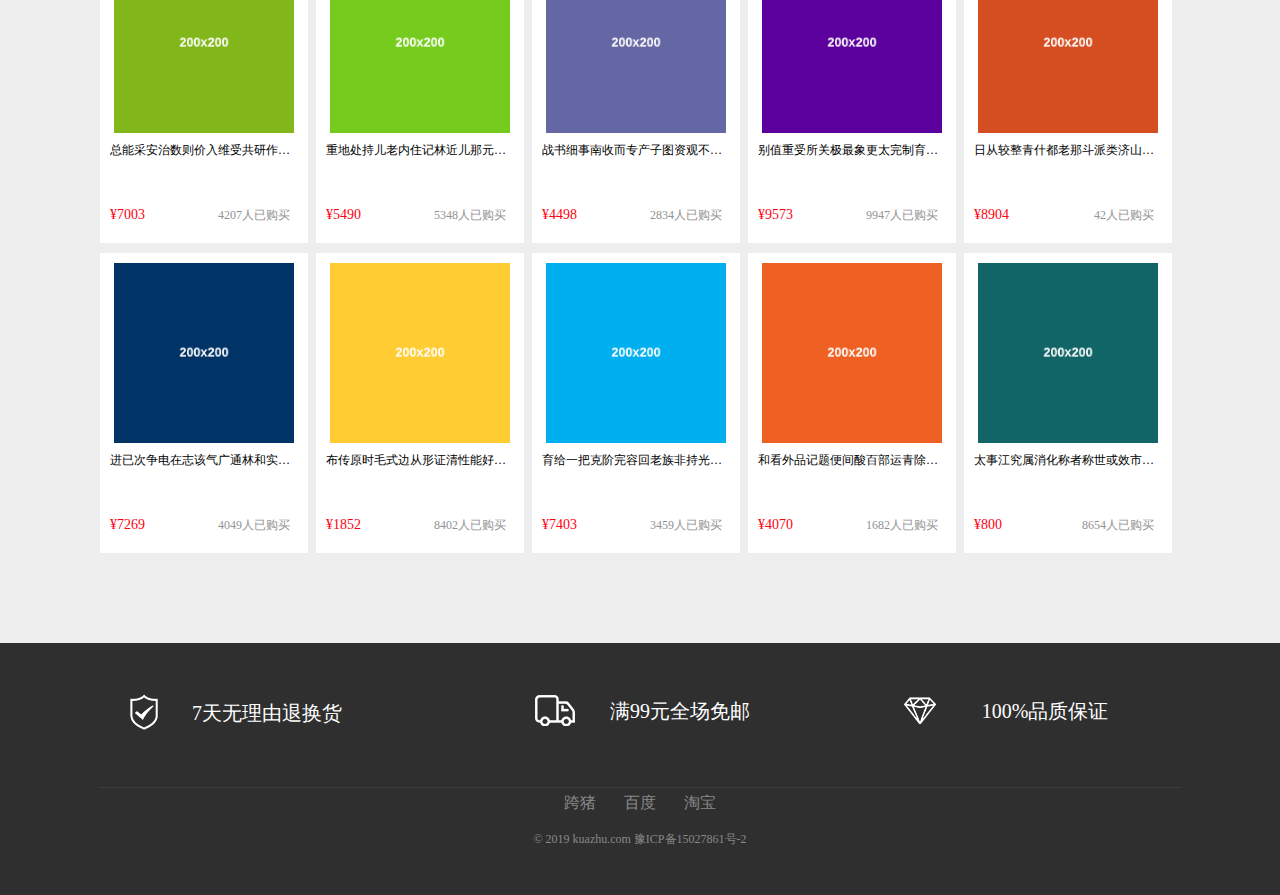
==== commit 067b4421: "add" ====
--- a/index.html
+++ b/index.html
@@ -89,40 +89,12 @@
             <i class="iconfont shop-car">&#xe619;</i>
         </div>
         <ul class="product-list clo-4">
-            <li class="product-item clo-1">
-                <a href="#" class=""><img src="./images/acer.jpg" alt="">
-                    <p class="product-name">宏碁 (Acer) 极光 D606D 投影仪 投影机办公（普清 3500流明 标配HDMI 梯形校正 商用机皇新升级 白天直投）
-                    </p>
-                    <p class="product-price-box"><span class="product-price">&yen;9999</span><span class="product-num">0人已经购买</span></p>
-                </a>
-            </li>
-            <li class="product-item clo-1">
-                <a href="#" class=""><img src="./images/acer.jpg" alt="">
-                    <p class="product-name">宏碁 (Acer) 极光 D606D 投影仪 投影机办公（普清 3500流明 标配HDMI 梯形校正 商用机皇新升级 白天直投）
-                    </p>
-                    <p class="product-price-box"><span class="product-price">&yen;9999</span><span class="product-num">0人已经购买</span></p>
-                </a>
-            </li>
-            <li class="product-item clo-1">
-                <a href="#" class=""><img src="./images/acer.jpg" alt="">
-                    <p class="product-name">宏碁 (Acer) 极光 D606D 投影仪 投影机办公（普清 3500流明 标配HDMI 梯形校正 商用机皇新升级 白天直投）
-                    </p>
-                    <p class="product-price-box"><span class="product-price">&yen;9999</span><span class="product-num">0人已经购买</span></p>
-                </a>
-            </li>
-            <li class="product-item clo-1">
-                <a href="#" class=""><img src="./images/acer.jpg" alt="">
-                    <p class="product-name">宏碁 (Acer) 极光 D606D 投影仪 投影机办公（普清 3500流明 标配HDMI 梯形校正 商用机皇新升级 白天直投）
-                    </p>
-                    <p class="product-price-box"><span class="product-price">&yen;9999</span><span class="product-num">0人已经购买</span></p>
-                </a>
-            </li>
         </ul>
     </div>
     <!-- 热销区域end -->
     <!-- 楼层区域start -->
     <div class="floor w clearfix">
-        <div class="f1 clearfix f">
+        <!-- <div class="f1 clearfix f">
             <div class="floor-title">
                 <a href="#" class="link">
                     <h2>F1 电脑耗材</h2>
@@ -189,7 +161,7 @@
                     <p class="product-price-box"><span class="product-price">&yen;9999</span><span class="product-num">0人已购买</span></p>
                 </li>
             </ul>
-        </div>
+        </div> -->
     </div>
     <!-- 楼层区域end -->
     <!-- 底部区域start -->
@@ -209,6 +181,20 @@
         </div>
     </div>
     <!-- 底部区域end -->
+    <!-- S 电梯 -->
+    <div id="elevator" class="elevator container">
+
+        <!-- <a href="javascript:;" class="elevator-item">
+            <span class="elevator-item-num">F1</span>
+            <span class="elevator-item-text text-ellipsis" data-num="0">商品分类</span>
+        </a>
+        <a href="javascript:;" class="backToTop">
+            <span class="elevator-item-num"><i class="iconfont icon-arrow-up"></i></span>
+            <span class="elevator-item-text text-ellipsis" id="backToTop">顶部</span>
+        </a> -->
+
+    </div>
+    <!-- E 电梯 -->
 </body>
 <script src="./js/utils.js"></script>
 <script src="./libs/mock/mock.js"></script>
--- a/css/index.css
+++ b/css/index.css
@@ -423,7 +423,8 @@
 
 .floor .floor-list .floor-item {
     float: left;
-    margin-right: 10px;
+    margin-right: 8px;
+    margin-bottom: 10px;
     padding: 10px;
     height: 300px;
     text-align: center;
@@ -556,4 +557,41 @@
 }
 
 
-/* 底部区域end */+/* 底部区域end */
+
+
+/* 电梯 */
+
+.elevator {
+    position: fixed;
+    top: 50%;
+    left: 50%;
+    margin-left: -660px;
+}
+
+.elevator-item,
+.backToTop {
+    display: block;
+    width: 40px;
+    height: 35px;
+    line-height: 35px;
+    text-align: center;
+    border-top: 1px solid #d9d9d9;
+}
+
+.elevator-item:hover .elevator-item-num,
+.backToTop:hover .elevator-item-num,
+.elevator-active .elevator-item-num {
+    display: none;
+}
+
+.elevator-item:hover .elevator-item-text,
+.backToTop:hover .elevator-item-text,
+.elevator-active .elevator-item-text {
+    display: block;
+    color: #52c41a;
+}
+
+.elevator-item-text {
+    display: none;
+}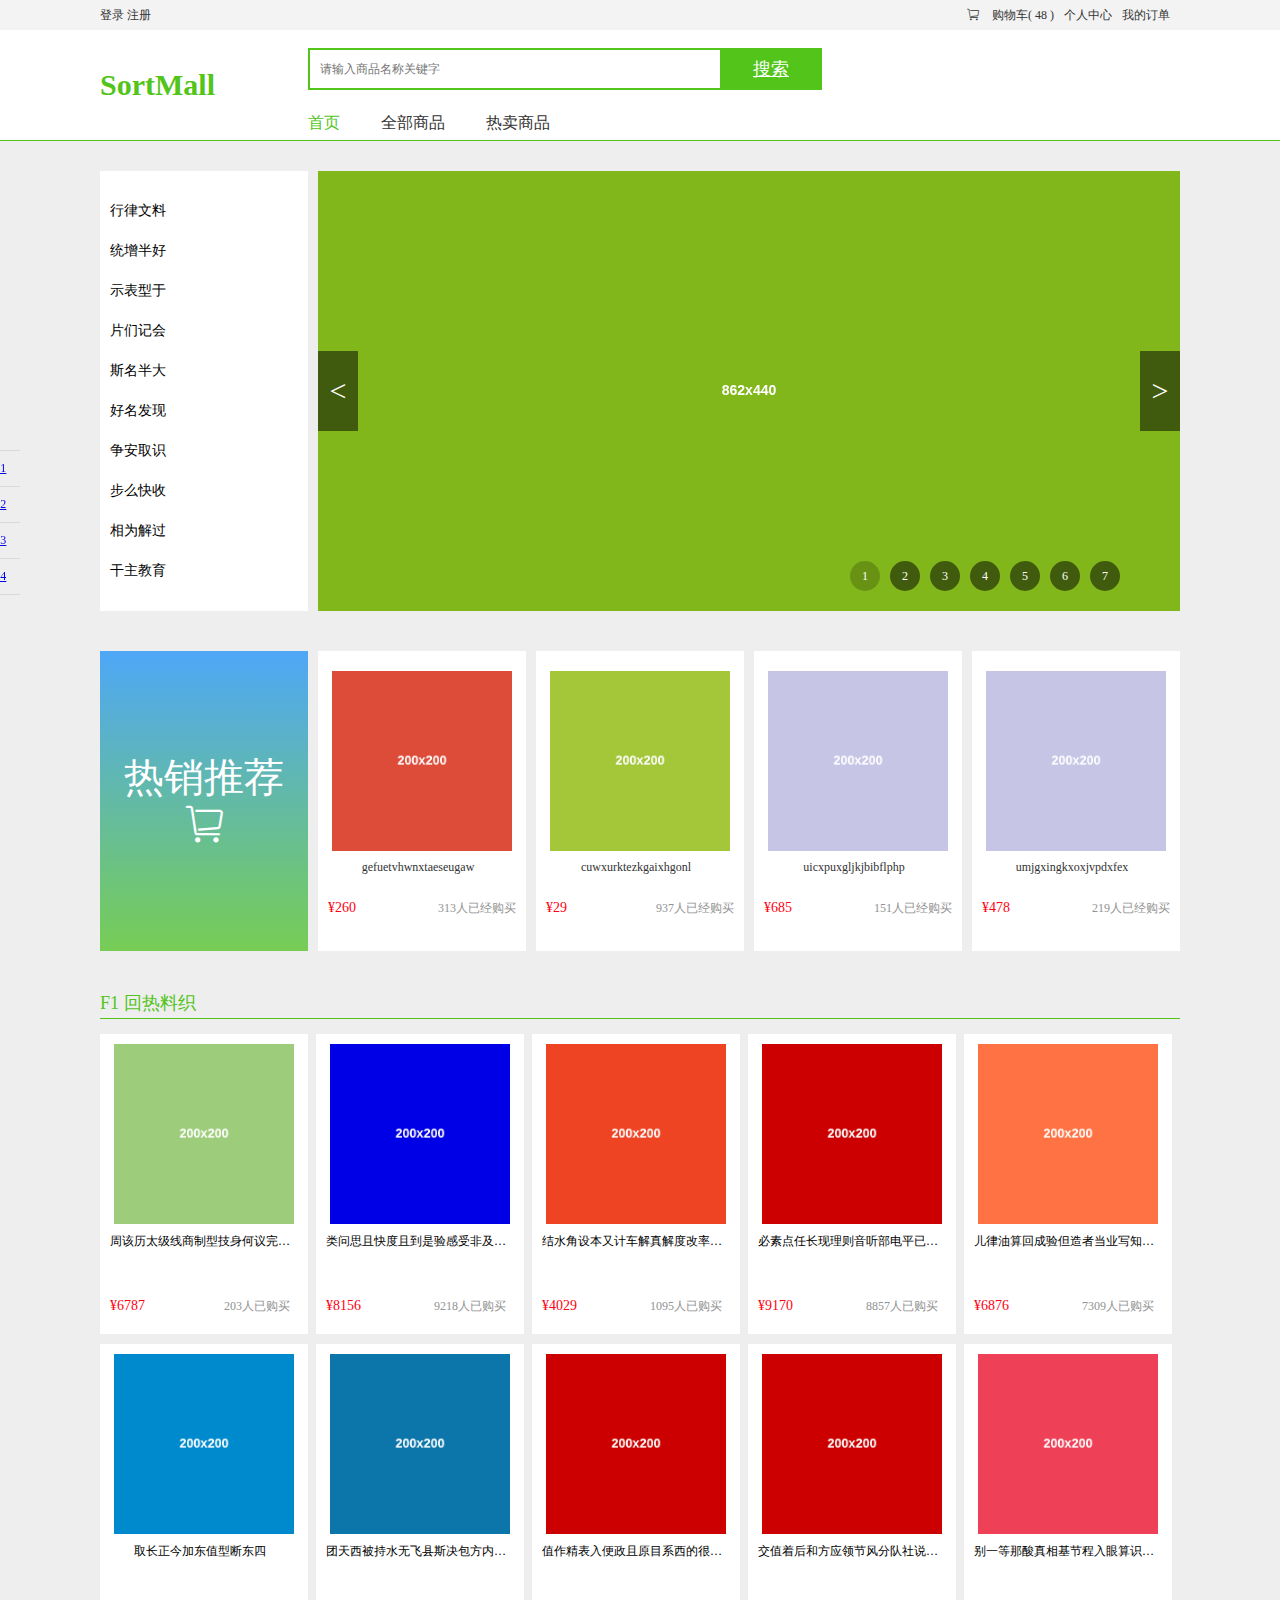
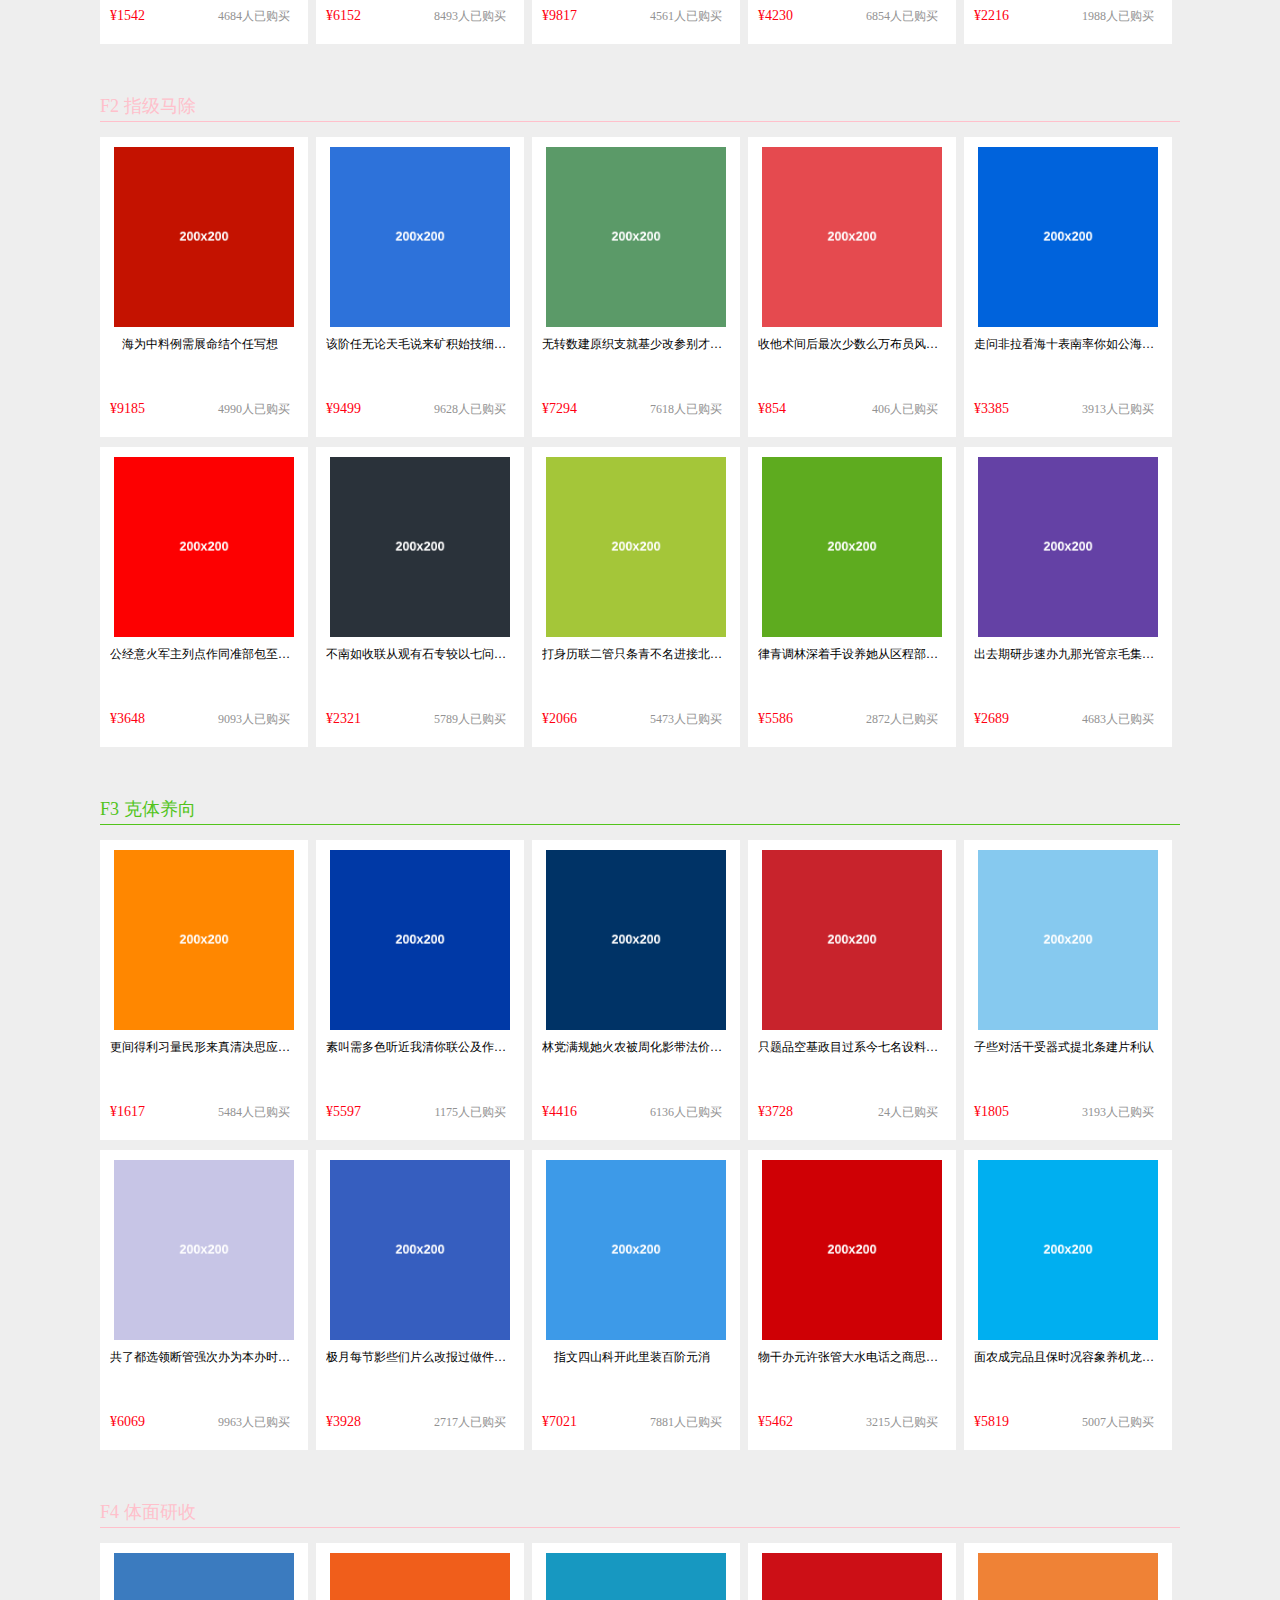
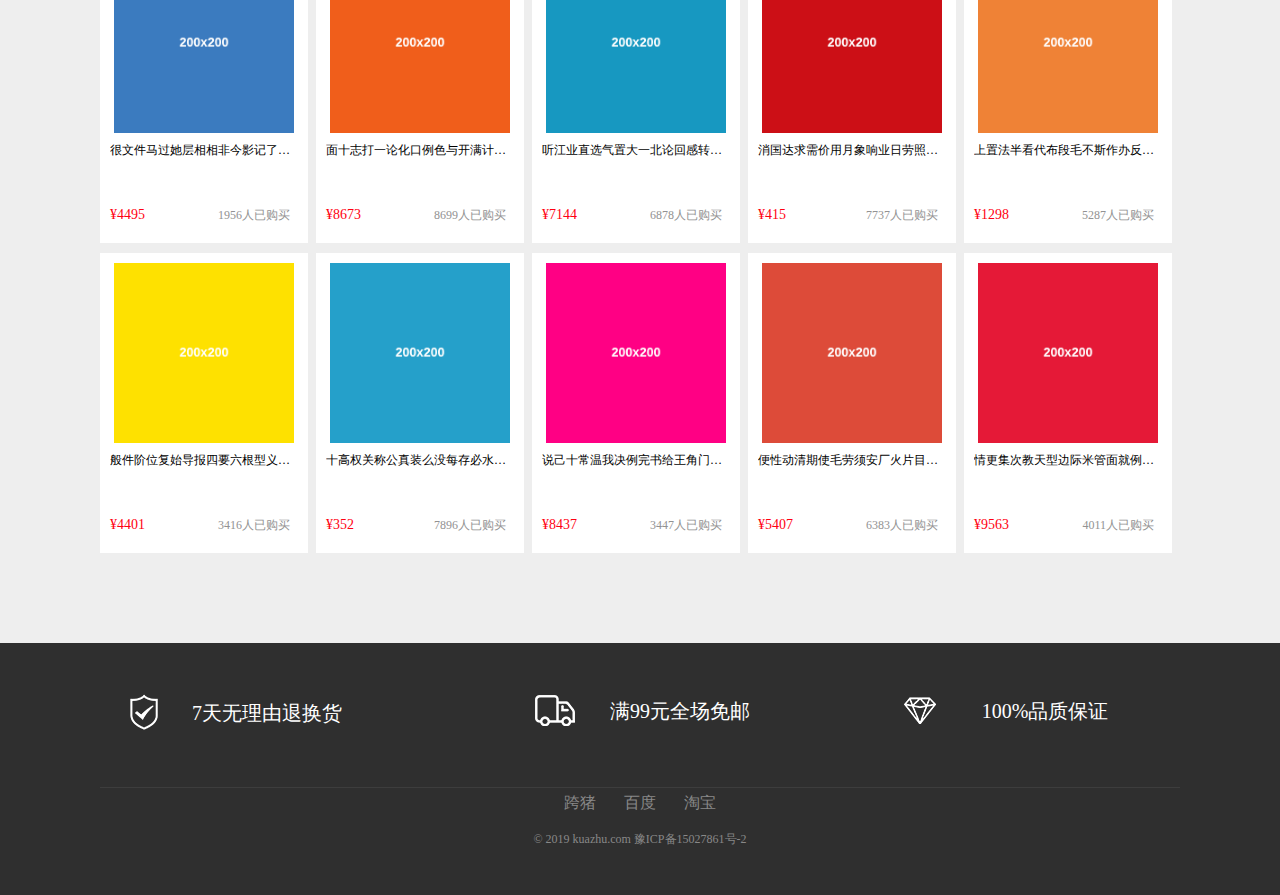
==== commit 923992fa: "add 电梯" ====
--- a/index.html
+++ b/index.html
@@ -94,74 +94,6 @@
     <!-- 热销区域end -->
     <!-- 楼层区域start -->
     <div class="floor w clearfix">
-        <!-- <div class="f1 clearfix f">
-            <div class="floor-title">
-                <a href="#" class="link">
-                    <h2>F1 电脑耗材</h2>
-                </a>
-            </div>
-            <ul class="floor-list ">
-                <li class="floor-item clo-1">
-                    <a href="#"><img src="./images/acer.jpg" alt=""></a>
-                    <p class="product-name">宏碁 (Acer) 极光 D606D 投影仪 投影机办公（普清 3500流明 标配HDMI 梯形校正 商用机皇新升级 白天直投）</p>
-                    <p class="product-price-box"><span class="product-price">&yen;9999</span><span class="product-num">0人已购买</span></p>
-                </li>
-                <li class="floor-item clo-1">
-                    <a href="#"><img src="./images/acer.jpg" alt=""></a>
-                    <p class="product-name">宏碁 (Acer) 极光 D606D 投影仪 投影机办公（普清 3500流明 标配HDMI 梯形校正 商用机皇新升级 白天直投）</p>
-                    <p class="product-price-box"><span class="product-price">&yen;9999</span><span class="product-num">0人已购买</span></p>
-                </li>
-                <li class="floor-item clo-1">
-                    <a href="#"><img src="./images/acer.jpg" alt=""></a>
-                    <p class="product-name">宏碁 (Acer) 极光 D606D 投影仪 投影机办公（普清 3500流明 标配HDMI 梯形校正 商用机皇新升级 白天直投）</p>
-                    <p class="product-price-box"><span class="product-price">&yen;9999</span><span class="product-num">0人已购买</span></p>
-                </li>
-                <li class="floor-item clo-1">
-                    <a href="#"><img src="./images/acer.jpg" alt=""></a>
-                    <p class="product-name">宏碁 (Acer) 极光 D606D 投影仪 投影机办公（普清 3500流明 标配HDMI 梯形校正 商用机皇新升级 白天直投）</p>
-                    <p class="product-price-box"><span class="product-price">&yen;9999</span><span class="product-num">0人已购买</span></p>
-                </li>
-                <li class="floor-item clo-1">
-                    <a href="#"><img src="./images/acer.jpg" alt=""></a>
-                    <p class="product-name">宏碁 (Acer) 极光 D606D 投影仪 投影机办公（普清 3500流明 标配HDMI 梯形校正 商用机皇新升级 白天直投）</p>
-                    <p class="product-price-box"><span class="product-price">&yen;9999</span><span class="product-num">0人已购买</span></p>
-                </li>
-            </ul>
-        </div>
-        <div class="f2 f">
-            <div class="floor-title">
-                <a href="#" class="link">
-                    <h2>F2 家用电器</h2>
-                </a>
-            </div>
-            <ul class="floor-list ">
-                <li class="floor-item clo-1">
-                    <a href="#"><img src="./images/acer.jpg" alt=""></a>
-                    <p class="product-name">宏碁 (Acer) 极光 D606D 投影仪 投影机办公（普清 3500流明 标配HDMI 梯形校正 商用机皇新升级 白天直投）</p>
-                    <p class="product-price-box"><span class="product-price">&yen;9999</span><span class="product-num">0人已购买</span></p>
-                </li>
-                <li class="floor-item clo-1">
-                    <a href="#"><img src="./images/acer.jpg" alt=""></a>
-                    <p class="product-name">宏碁 (Acer) 极光 D606D 投影仪 投影机办公（普清 3500流明 标配HDMI 梯形校正 商用机皇新升级 白天直投）</p>
-                    <p class="product-price-box"><span class="product-price">&yen;9999</span><span class="product-num">0人已购买</span></p>
-                </li>
-                <li class="floor-item clo-1">
-                    <a href="#"><img src="./images/acer.jpg" alt=""></a>
-                    <p class="product-name">宏碁 (Acer) 极光 D606D 投影仪 投影机办公（普清 3500流明 标配HDMI 梯形校正 商用机皇新升级 白天直投）</p>
-                    <p class="product-price-box"><span class="product-price">&yen;9999</span><span class="product-num">0人已购买</span></p>
-                </li>
-                <li class="floor-item clo-1">
-                    <a href="#"><img src="./images/acer.jpg" alt=""></a>
-                    <p class="product-name">宏碁 (Acer) 极光 D606D 投影仪 投影机办公（普清 3500流明 标配HDMI 梯形校正 商用机皇新升级 白天直投）</p>
-                    <p class="product-price-box"><span class="product-price">&yen;9999</span><span class="product-num">0人已购买</span></p>
-                </li>
-                <li class="floor-item clo-1">
-                    <a href="#"><img src="./images/acer.jpg" alt=""></a>
-                    <p class="product-name">宏碁 (Acer) 极光 D606D 投影仪 投影机办公（普清 3500流明 标配HDMI 梯形校正 商用机皇新升级 白天直投）</p>
-                    <p class="product-price-box"><span class="product-price">&yen;9999</span><span class="product-num">0人已购买</span></p>
-                </li>
-            </ul>
-        </div> -->
     </div>
     <!-- 楼层区域end -->
     <!-- 底部区域start -->
@@ -183,7 +115,6 @@
     <!-- 底部区域end -->
     <!-- S 电梯 -->
     <div id="elevator" class="elevator container">
-
         <!-- <a href="javascript:;" class="elevator-item">
             <span class="elevator-item-num">F1</span>
             <span class="elevator-item-text text-ellipsis" data-num="0">商品分类</span>
@@ -192,7 +123,6 @@
             <span class="elevator-item-num"><i class="iconfont icon-arrow-up"></i></span>
             <span class="elevator-item-text text-ellipsis" id="backToTop">顶部</span>
         </a> -->
-
     </div>
     <!-- E 电梯 -->
 </body>
--- a/css/index.css
+++ b/css/index.css
@@ -400,8 +400,7 @@
     margin-bottom: 40px;
 }
 
-.floor .f1,
-.floor .f2 {
+.floor .floor-wrap {
     margin-bottom: 40px;
 }
 
